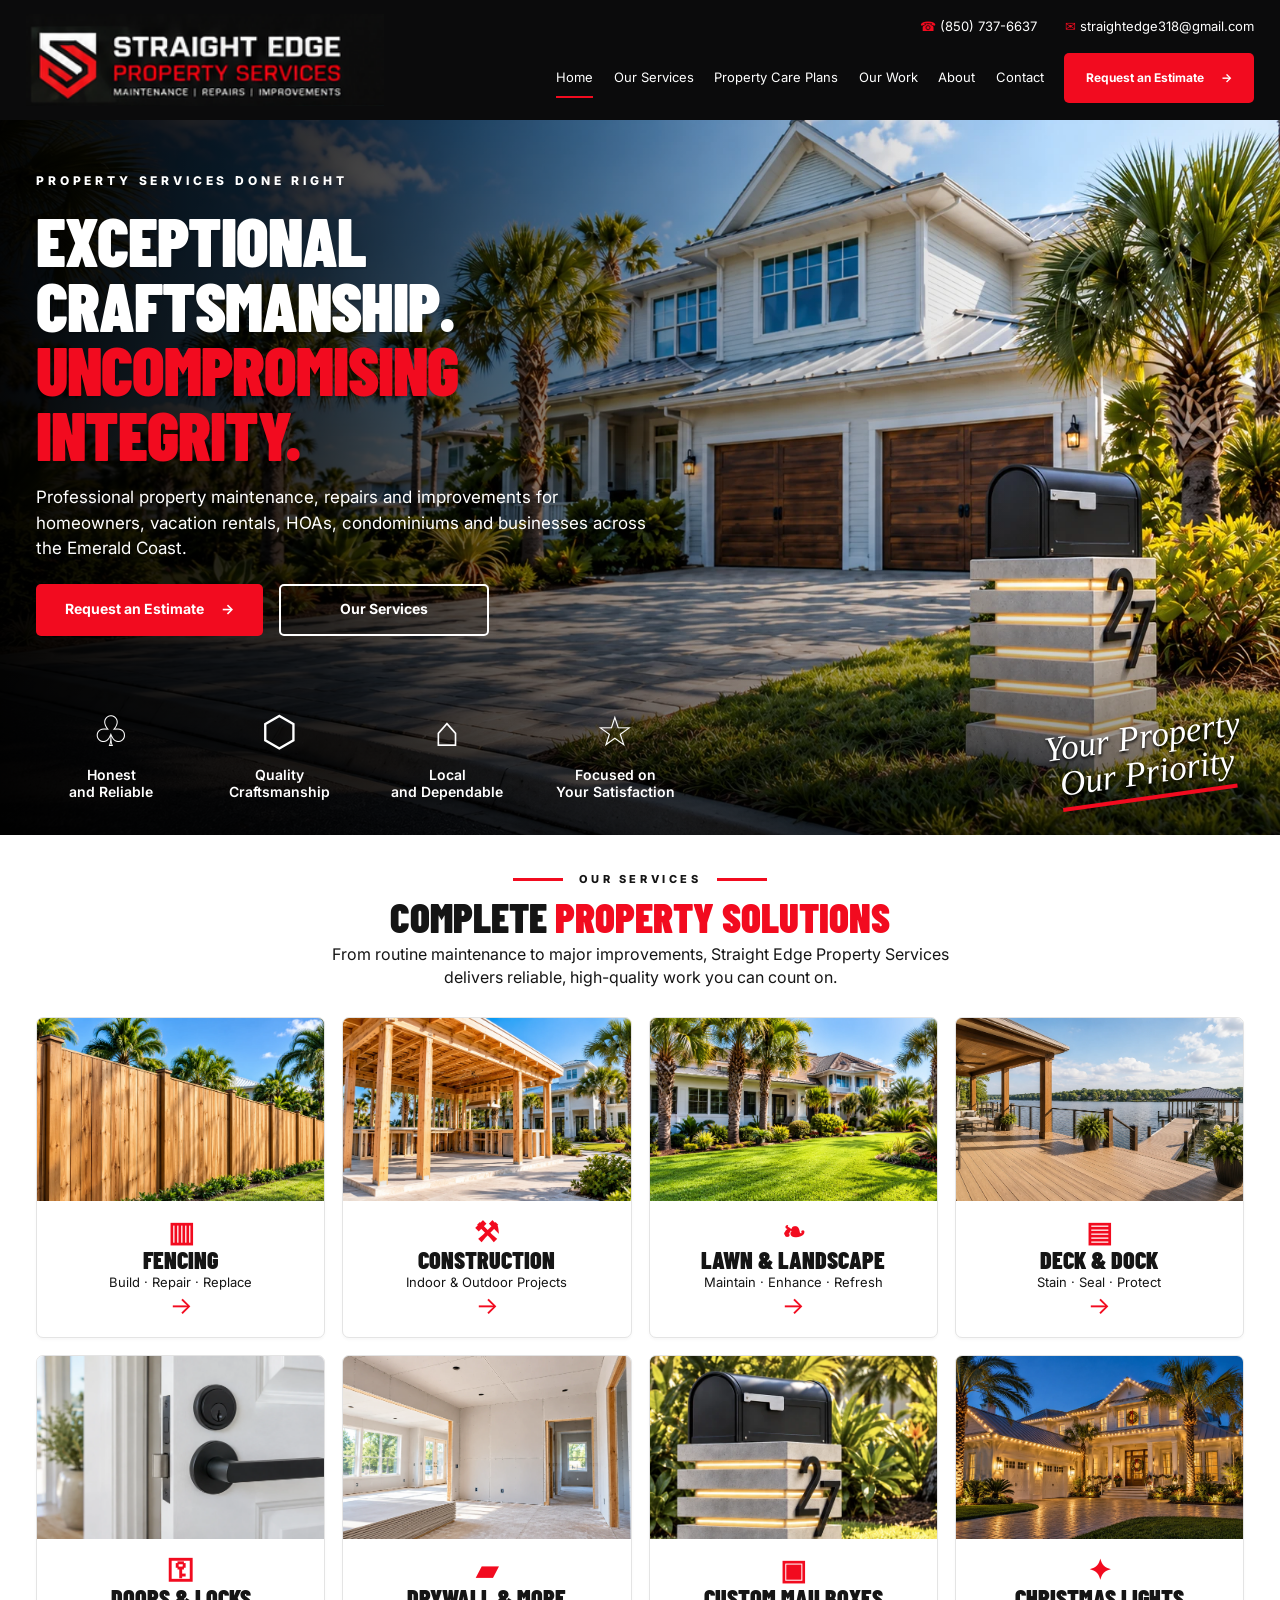
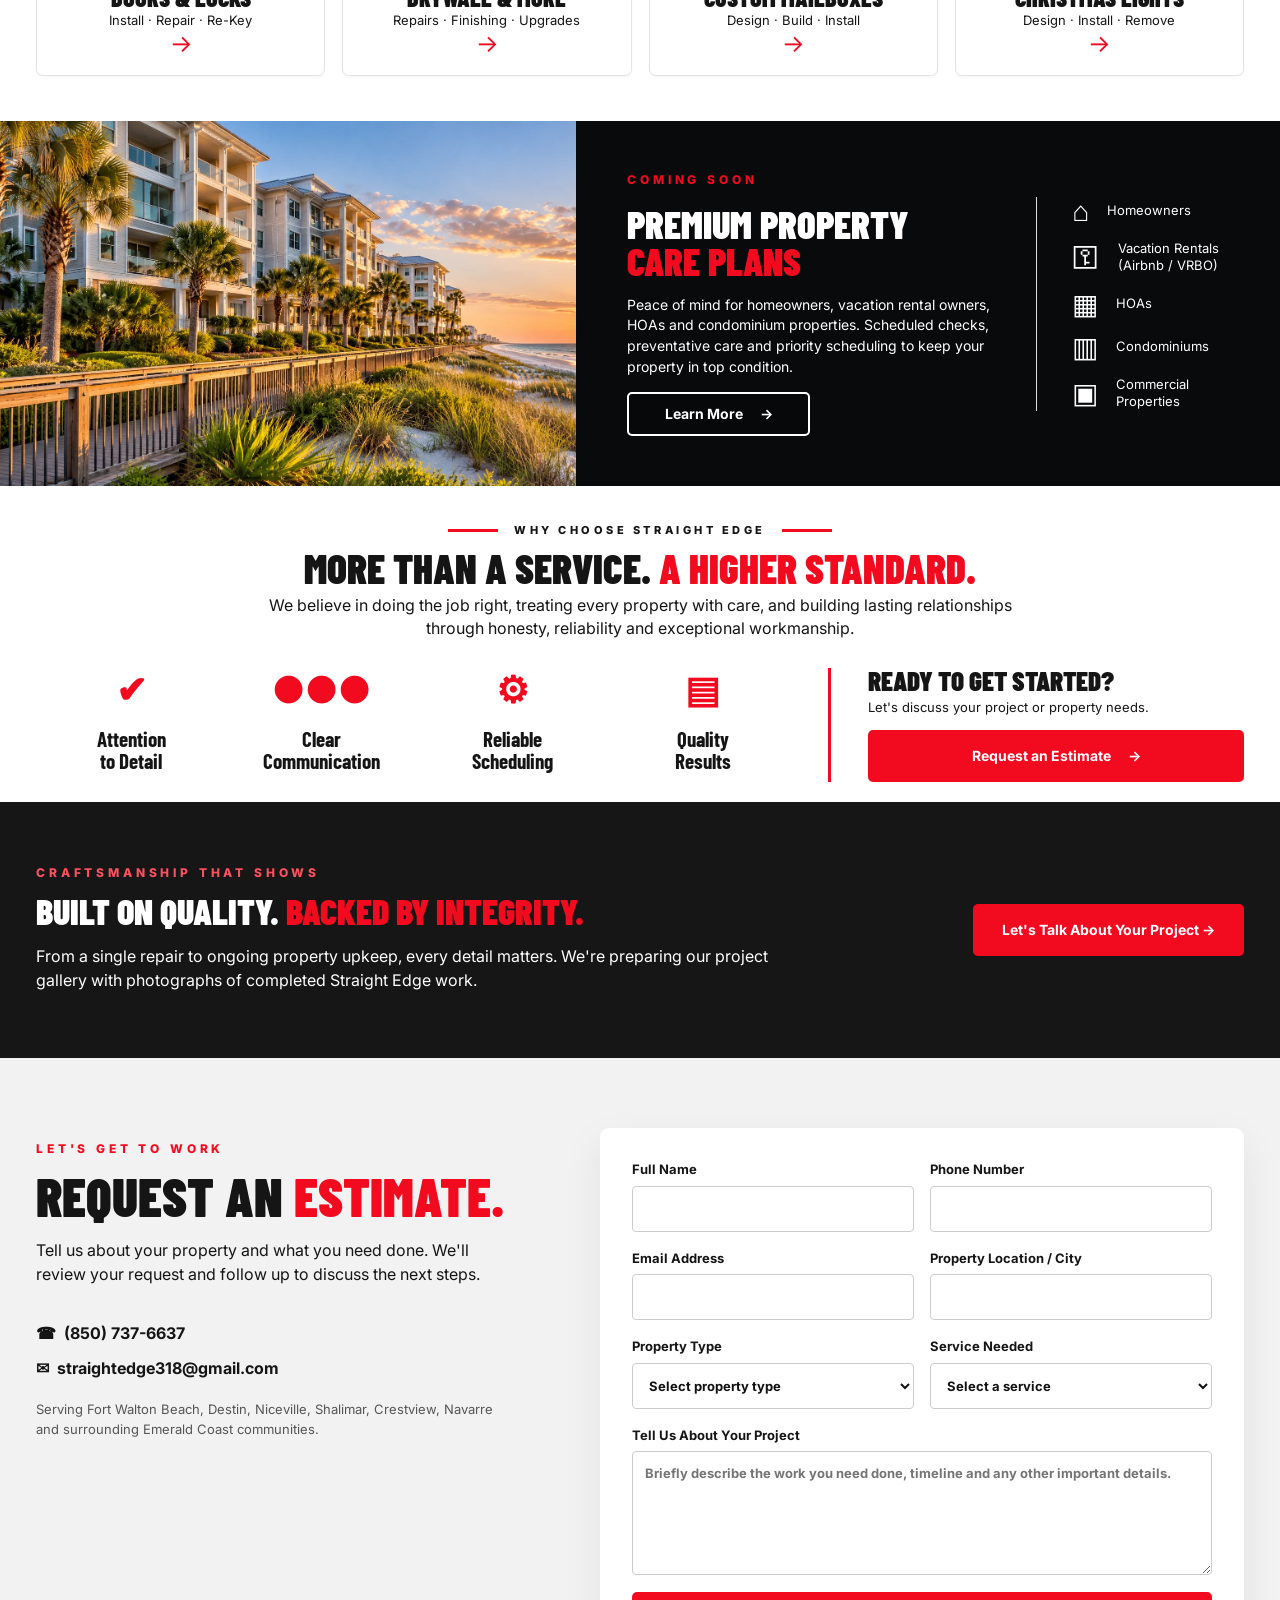
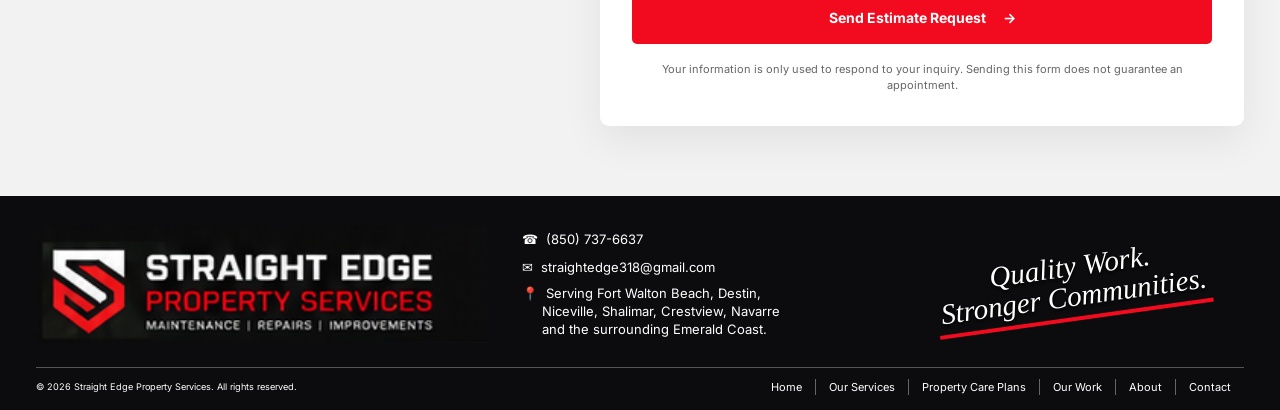
==== index.html @ 60fe4a5b "Implement approved Straight Edge static website with preserved assets and Netlify configuration" ====
<!doctype html><html lang="en"><head><meta charset="utf-8"><meta name="viewport" content="width=device-width, initial-scale=1"><meta name="theme-color" content="#0b0b0c"><meta name="description" content="Straight Edge Property Services delivers exceptional craftsmanship, repairs, fencing, landscaping and premium property care across the Emerald Coast. Request an estimate today."><title>Straight Edge Property Services | Emerald Coast</title><link rel="icon" href="/assets/favicon.png"><link rel="preconnect" href="https://fonts.googleapis.com"><link rel="preconnect" href="https://fonts.gstatic.com" crossorigin><link href="https://fonts.googleapis.com/css2?family=Barlow+Condensed:wght@600;700;800;900&family=Inter:wght@400;500;600;700;800&display=swap" rel="stylesheet"><link rel="stylesheet" href="/styles.css"></head>
<body><a class="skip" href="#main">Skip to content</a><header class="site-header"><div class="header-container"><a class="logo-link" href="#home" aria-label="Straight Edge Property Services home"><img src="/assets/straightedge-logo-header.png" alt="Straight Edge Property Services. Maintenance, Repairs, Improvements" width="490" height="114"></a><div class="header-right"><div class="contact-strip"><a href="tel:+18507376637">☎ <span>(850) 737-6637</span></a><a href="mailto:straightedge318@gmail.com">✉ <span>straightedge318@gmail.com</span></a></div><nav id="nav" aria-label="Main navigation"><a href="#home" class="active">Home</a><a href="#services">Our Services</a><a href="#care-plans">Property Care Plans</a><a href="#our-work">Our Work</a><a href="#about">About</a><a href="#contact">Contact</a><a class="btn btn-red nav-cta" href="#estimate">Request an Estimate <span aria-hidden="true">→</span></a></nav></div><button class="menu-toggle" aria-controls="nav" aria-expanded="false" aria-label="Toggle navigation"><span></span><span></span><span></span></button></div></header>
<main id="main"><section class="hero" id="home" aria-labelledby="hero-title"><div class="hero-shade"></div><div class="hero-content container"><div class="hero-copy"><p class="eyebrow">PROPERTY SERVICES DONE RIGHT</p><h1 id="hero-title">EXCEPTIONAL<br>CRAFTSMANSHIP.<br><span>UNCOMPROMISING<br>INTEGRITY.</span></h1><p class="hero-lead">Professional property maintenance, repairs and improvements for homeowners, vacation rentals, HOAs, condominiums and businesses across the Emerald Coast.</p><div class="actions"><a class="btn btn-red" href="#estimate">Request an Estimate <span aria-hidden="true">→</span></a><a class="btn btn-outline" href="#services">Our Services</a></div></div><div class="hero-bottom"><div class="values"><div><span class="value-symbol">♧</span><b>Honest<br>and Reliable</b></div><div><span class="value-symbol">⬡</span><b>Quality<br>Craftsmanship</b></div><div><span class="value-symbol">⌂</span><b>Local<br>and Dependable</b></div><div><span class="value-symbol">☆</span><b>Focused on<br>Your Satisfaction</b></div></div><div class="hero-script">Your Property<br><span>Our Priority</span></div></div></div></section>
<section class="services section" id="services"><div class="container"><div class="section-heading"><p class="kicker">OUR SERVICES</p><h2>COMPLETE <span>PROPERTY SOLUTIONS</span></h2><p>From routine maintenance to major improvements, Straight Edge Property Services<br class="desktop-only"> delivers reliable, high-quality work you can count on.</p></div><div class="service-grid">
<a class="service-card" href="#estimate" data-service="Fencing"><img src="/assets/fencing.webp" alt="Finished cedar privacy fence in a tropical coastal yard" loading="lazy"><div class="service-body"><span class="service-icon">▥</span><h3>FENCING</h3><p>Build · Repair · Replace</p><span class="service-arrow">→</span></div></a>
<a class="service-card" href="#estimate" data-service="Construction"><img src="/assets/construction.webp" alt="Wood framing for a new covered outdoor construction project" loading="lazy"><div class="service-body"><span class="service-icon">⚒</span><h3>CONSTRUCTION</h3><p>Indoor & Outdoor Projects</p><span class="service-arrow">→</span></div></a>
<a class="service-card" href="#estimate" data-service="Lawn & Landscape"><img src="/assets/landscaping.webp" alt="Premium coastal property with manicured lawn and tropical landscaping" loading="lazy"><div class="service-body"><span class="service-icon">❧</span><h3>LAWN & LANDSCAPE</h3><p>Maintain · Enhance · Refresh</p><span class="service-arrow">→</span></div></a>
<a class="service-card" href="#estimate" data-service="Deck & Dock"><img src="/assets/deck-dock.webp" alt="Beautifully finished lakeside deck and boat dock" loading="lazy"><div class="service-body"><span class="service-icon">▤</span><h3>DECK & DOCK</h3><p>Stain · Seal · Protect</p><span class="service-arrow">→</span></div></a>
<a class="service-card" href="#estimate" data-service="Doors & Locks"><img src="/assets/doors-locks.webp" alt="Modern matte black lock and door handle" loading="lazy"><div class="service-body"><span class="service-icon">⚿</span><h3>DOORS & LOCKS</h3><p>Install · Repair · Re-Key</p><span class="service-arrow">→</span></div></a>
<a class="service-card" href="#estimate" data-service="Drywall & More"><img src="/assets/drywall.webp" alt="Bright interior drywall installation project" loading="lazy"><div class="service-body"><span class="service-icon">▰</span><h3>DRYWALL & MORE</h3><p>Repairs · Finishing · Upgrades</p><span class="service-arrow">→</span></div></a>
<a class="service-card" href="#estimate" data-service="Custom Mailboxes"><img src="/assets/mailboxes.webp" alt="Contemporary custom illuminated mailbox" loading="lazy"><div class="service-body"><span class="service-icon">▣</span><h3>CUSTOM MAILBOXES</h3><p>Design · Build · Install</p><span class="service-arrow">→</span></div></a>
<a class="service-card" href="#estimate" data-service="Christmas Lights"><img src="/assets/christmas-lights.webp" alt="Elegant coastal house with warm holiday lights" loading="lazy"><div class="service-body"><span class="service-icon">✦</span><h3>CHRISTMAS LIGHTS</h3><p>Design · Install · Remove</p><span class="service-arrow">→</span></div></a>
</div></div></section>
<section id="care-plans" class="care"><div class="care-photo" role="img" aria-label="Beachfront condominium property along the Emerald Coast"></div><div class="care-panel"><div class="care-text"><p class="eyebrow red">COMING SOON</p><h2>PREMIUM PROPERTY<br><span>CARE PLANS</span></h2><p>Peace of mind for homeowners, vacation rental owners, HOAs and condominium properties. Scheduled checks, preventative care and priority scheduling to keep your property in top condition.</p><a class="btn btn-outline" href="#contact">Learn More <span aria-hidden="true">→</span></a></div><div class="care-audiences"><div>⌂ <span>Homeowners</span></div><div>⚿ <span>Vacation Rentals<br>(Airbnb / VRBO)</span></div><div>▦ <span>HOAs</span></div><div>▥ <span>Condominiums</span></div><div>▣ <span>Commercial Properties</span></div></div></div></section>
<section class="why section" id="about"><div class="container"><div class="section-heading"><p class="kicker">WHY CHOOSE STRAIGHT EDGE</p><h2>MORE THAN A SERVICE. <span>A HIGHER STANDARD.</span></h2><p>We believe in doing the job right, treating every property with care, and building lasting relationships<br class="desktop-only"> through honesty, reliability and exceptional workmanship.</p></div><div class="why-row"><div class="why-values"><div><span>✔</span><b>Attention<br>to Detail</b></div><div><span>●●●</span><b>Clear<br>Communication</b></div><div><span>⚙</span><b>Reliable<br>Scheduling</b></div><div><span>▤</span><b>Quality<br>Results</b></div></div><div class="why-cta"><h3>READY TO GET STARTED?</h3><p>Let's discuss your project or property needs.</p><a class="btn btn-red" href="#estimate">Request an Estimate <span aria-hidden="true">→</span></a></div></div></div></section>
<section class="work-teaser" id="our-work"><div class="container"><div><p class="kicker">CRAFTSMANSHIP THAT SHOWS</p><h2>BUILT ON QUALITY. <span>BACKED BY INTEGRITY.</span></h2><p>From a single repair to ongoing property upkeep, every detail matters. We're preparing our project gallery with photographs of completed Straight Edge work.</p></div><a href="#estimate" class="btn btn-red">Let's Talk About Your Project →</a></div></section>
<section class="estimate-section section" id="estimate"><div class="container form-layout"><div class="form-intro"><p class="kicker">LET'S GET TO WORK</p><h2>REQUEST AN <span>ESTIMATE.</span></h2><p>Tell us about your property and what you need done. We'll review your request and follow up to discuss the next steps.</p><div class="contact-methods"><a href="tel:+18507376637">☎ &nbsp;(850) 737-6637</a><a href="mailto:straightedge318@gmail.com">✉ &nbsp;straightedge318@gmail.com</a></div><p class="form-note">Serving Fort Walton Beach, Destin, Niceville, Shalimar, Crestview, Navarre and surrounding Emerald Coast communities.</p></div><form name="estimate-request" method="POST" data-netlify="true" netlify-honeypot="bot-field" action="/thank-you" class="estimate-form"><input type="hidden" name="form-name" value="estimate-request"><p class="hidden"><label>Do not fill this out <input name="bot-field"></label></p><div class="fields-two"><label>Full Name <input type="text" name="name" autocomplete="name" required></label><label>Phone Number <input type="tel" name="phone" autocomplete="tel" required></label></div><div class="fields-two"><label>Email Address <input type="email" name="email" autocomplete="email" required></label><label>Property Location / City <input type="text" name="location" required></label></div><div class="fields-two"><label>Property Type <select name="property-type" required><option value="">Select property type</option><option>Residential Home</option><option>Vacation Rental / Airbnb / VRBO</option><option>HOA / Condominium</option><option>Commercial Property</option><option>Other</option></select></label><label>Service Needed <select id="service-selection" name="service" required><option value="">Select a service</option><option>Fencing</option><option>Construction</option><option>Lawn & Landscape</option><option>Deck & Dock</option><option>Doors & Locks</option><option>Drywall & More</option><option>Custom Mailboxes</option><option>Christmas Lights</option><option>General Property Maintenance</option><option>Other / Multiple Services</option></select></label></div><label>Tell Us About Your Project <textarea name="project-details" rows="5" placeholder="Briefly describe the work you need done, timeline and any other important details." required></textarea></label><button type="submit" class="btn btn-red submit">Send Estimate Request <span aria-hidden="true">→</span></button><p class="privacy-note">Your information is only used to respond to your inquiry. Sending this form does not guarantee an appointment.</p></form></div></section></main>
<footer id="contact" class="footer"><div class="container footer-main"><a href="#home" class="footer-brand"><img src="/assets/straightedge-logo-header.png" width="420" height="98" alt="Straight Edge Property Services"></a><div class="footer-contact"><a href="tel:+18507376637">☎ &nbsp;(850) 737-6637</a><a href="mailto:straightedge318@gmail.com">✉ &nbsp;straightedge318@gmail.com</a><p>📍 &nbsp;Serving Fort Walton Beach, Destin,<br> &nbsp;&nbsp;&nbsp;&nbsp;&nbsp;Niceville, Shalimar, Crestview, Navarre<br> &nbsp;&nbsp;&nbsp;&nbsp;&nbsp;and the surrounding Emerald Coast.</p></div><div class="footer-signoff">Quality Work.<br>Stronger Communities.</div></div><div class="container footer-bottom"><small>© <span id="year">2026</span> Straight Edge Property Services. All rights reserved.</small><div><a href="#home">Home</a><a href="#services">Our Services</a><a href="#care-plans">Property Care Plans</a><a href="#our-work">Our Work</a><a href="#about">About</a><a href="#contact">Contact</a></div></div></footer><script src="/script.js" defer></script></body></html>
---- styles.css ----
:root{--red:#f20b1f;--black:#090a0b;--dark:#141414;--white:#fff;--text:#151515}*{box-sizing:border-box}html{scroll-behavior:smooth;scroll-padding-top:95px}body{margin:0;background:#fff;color:var(--text);font:16px/1.5 Inter,Arial,sans-serif}img{display:block;max-width:100%}a{color:inherit;text-decoration:none}button,input,select,textarea{font:inherit}.container{width:min(1440px,calc(100% - 72px));margin:auto}.skip{position:absolute;top:-80px;left:12px;background:white;color:black;padding:12px;z-index:999}.skip:focus{top:12px}.site-header{background:#0b0b0c;color:#fff;position:relative;z-index:10}.header-container{width:min(1510px,calc(100% - 52px));min-height:120px;margin:auto;display:flex;align-items:center;justify-content:space-between;gap:30px}.logo-link{flex:0 0 clamp(260px,28vw,430px)}.logo-link img{width:100%;height:auto;max-height:105px;object-fit:contain}.header-right{display:flex;flex-direction:column;align-items:flex-end;gap:17px}.contact-strip{display:flex;gap:28px;font-size:13px}.contact-strip a:first-letter{color:var(--red)}nav{display:flex;align-items:center;gap:clamp(12px,1.6vw,26px);font-size:13px;white-space:nowrap}nav>a:not(.btn){padding:9px 0;border-bottom:2px solid transparent}nav>a.active,nav>a:not(.btn):hover{border-color:var(--red)}.btn{display:inline-flex;align-items:center;justify-content:center;gap:17px;min-height:52px;padding:13px 27px;border-radius:5px;font-weight:700;font-size:14px;line-height:1.15;transition:transform .18s,background .18s;cursor:pointer;border:2px solid transparent;text-align:center}.btn:hover{transform:translateY(-2px)}.btn-red{background:var(--red);color:#fff}.btn-red:hover{background:#ce0012}.btn-outline{color:#fff;border-color:white;background:rgba(0,0,0,.22)}.btn-outline:hover{background:#fff;color:#111}.nav-cta{min-height:50px;padding:12px 20px;font-size:12px}.menu-toggle{display:none}.hero{min-height:715px;position:relative;background:#000 url('/assets/hero-coastal-home.webp') center 48%/cover no-repeat;color:white}.hero-shade{position:absolute;inset:0;background:linear-gradient(90deg,rgba(0,0,0,.97) 0%,rgba(0,0,0,.78) 25%,rgba(0,0,0,.26) 56%,rgba(0,0,0,0) 82%),linear-gradient(0deg,rgba(0,0,0,.7),transparent 34%)}.hero-content{position:relative;min-height:715px;display:flex;flex-direction:column;justify-content:space-between;padding-top:52px;padding-bottom:35px}.eyebrow,.kicker{font-size:12px;font-weight:800;letter-spacing:.32em}.eyebrow{margin:0 0 18px}.hero h1,h2,h3{font-family:'Barlow Condensed',Impact,'Arial Narrow',sans-serif;line-height:.96;margin:0;font-weight:900}.hero h1{font-size:clamp(50px,5.25vw,88px);letter-spacing:-.015em;text-shadow:1px 2px 1px rgba(0,0,0,.15)}.hero h1 span,.section-heading h2 span,.care h2 span,.work-teaser h2 span,.form-intro h2 span{color:var(--red)}.hero-lead{max-width:625px;font-size:17px;line-height:1.5;margin:19px 0 22px}.actions{display:flex;gap:16px}.actions .btn{min-width:210px}.hero-bottom{display:flex;justify-content:space-between;align-items:flex-end;gap:20px}.values{display:grid;grid-template-columns:repeat(4,150px);gap:18px}.values>div{text-align:center}.value-symbol{display:block;font-family:Arial,sans-serif;font-size:42px;line-height:1.2;color:#fff;margin-bottom:8px}.values b{font-weight:600;font-size:14px;line-height:1.23;display:block}.hero-script,.footer-signoff{font-family:Georgia,serif;font-size:35px;line-height:1.03;font-style:italic;transform:rotate(-8deg);text-align:center;text-shadow:0 2px 3px #000;white-space:nowrap}.hero-script span{display:inline-block;border-bottom:4px solid var(--red);padding-bottom:5px}.section{padding:36px 0 45px}.section-heading{text-align:center;margin:0 auto 28px}.section-heading .kicker{display:flex;align-items:center;justify-content:center;gap:16px;margin:0 0 9px;font-size:11px}.section-heading .kicker:before,.section-heading .kicker:after{content:"";width:50px;height:3px;background:var(--red)}.section-heading h2{font-size:clamp(33px,3.2vw,53px)}.section-heading>p:last-child{line-height:1.45;margin:7px auto 0;font-size:16px}.service-grid{display:grid;grid-template-columns:repeat(4,minmax(0,1fr));gap:17px}.service-card{min-width:0;border:1px solid #e4e4e4;border-radius:7px;overflow:hidden;background:#fff;box-shadow:0 2px 3px #00000008;transition:box-shadow .2s,transform .2s}.service-card:hover{transform:translateY(-4px);box-shadow:0 10px 30px #00000018}.service-card img{width:100%;height:183px;object-fit:cover}.service-body{min-height:136px;display:flex;flex-direction:column;justify-content:center;align-items:center;text-align:center;padding:8px 10px}.service-icon{color:var(--red);font-size:28px;font-weight:900;line-height:1}.service-body h3{font-size:24px;margin-top:2px}.service-body p{font-size:13px;margin:2px 0 0}.service-arrow{font-size:24px;color:var(--red);line-height:1.2}.care{background:var(--black);color:white;display:grid;grid-template-columns:45% 55%;min-height:365px}.care-photo{background:url('/assets/property-care.webp') 32% center/cover no-repeat;min-height:365px}.care-panel{display:grid;grid-template-columns:minmax(0,1.55fr) minmax(185px,.8fr);gap:36px;align-items:center;padding:36px clamp(25px,4vw,65px)}.care .red{color:var(--red);margin-bottom:17px}.care h2{font-size:clamp(36px,3vw,54px)}.care-text>p:not(.eyebrow){font-size:14px;line-height:1.48;margin:15px 0}.care .btn{min-height:44px;min-width:183px;padding:9px 20px}.care-audiences{border-left:1px solid #ddd;padding-left:35px;display:grid;gap:15px}.care-audiences>div{display:flex;gap:18px;align-items:center;font-size:28px;line-height:1}.care-audiences span{font-size:13px;line-height:1.35}.why{padding-bottom:20px}.why .section-heading{margin-bottom:28px}.why-row{display:grid;grid-template-columns:1.65fr .9fr;align-items:stretch;gap:30px}.why-values{display:grid;grid-template-columns:repeat(4,1fr);text-align:center}.why-values>div{display:flex;flex-direction:column;gap:6px;align-items:center}.why-values span{font-size:37px;color:var(--red);height:54px;font-weight:900;line-height:1.2}.why-values b{font-family:'Barlow Condensed',sans-serif;font-size:21px;line-height:1.05}.why-cta{border-left:3px solid var(--red);padding-left:37px;display:flex;flex-direction:column;align-items:stretch;justify-content:center}.why-cta h3{font-size:27px}.why-cta p{margin:4px 0 12px;font-size:13px}.why-cta .btn{align-self:stretch}.work-teaser{padding:50px 0;color:#fff;background:#161616}.work-teaser .container{display:flex;align-items:center;justify-content:space-between;gap:40px}.work-teaser h2{font-size:36px}.work-teaser p{max-width:760px}.work-teaser .kicker{color:#ff5060}.estimate-section{padding:70px 0;background:#f2f2f2}.form-layout{display:grid;grid-template-columns:.9fr 1.15fr;gap:60px;align-items:start}.form-intro .kicker{color:var(--red)}.form-intro h2{font-size:54px}.form-intro>p{max-width:480px}.contact-methods{display:grid;gap:11px;margin:35px 0 20px;font-weight:700}.contact-methods a:hover{color:var(--red)}.form-note{font-size:13px;color:#555}.estimate-form{padding:32px;background:#fff;box-shadow:0 14px 40px #00000012;border-radius:9px;display:grid;gap:17px}.fields-two{display:grid;grid-template-columns:1fr 1fr;gap:16px}.estimate-form label{font-size:13px;font-weight:700;display:grid;gap:6px}.estimate-form input,.estimate-form select,.estimate-form textarea{width:100%;border:1px solid #ccc;background:#fff;padding:12px;color:#111;border-radius:4px;min-height:46px;outline-offset:2px}.estimate-form input:focus,.estimate-form select:focus,.estimate-form textarea:focus{outline:2px solid var(--red)}.estimate-form .submit{border:0;width:100%}.privacy-note{margin:0;text-align:center;color:#666;font-size:11px}.hidden{position:absolute;left:-10000px}.footer{background:#0c0c0e;color:white;padding:30px 0 15px}.footer-main{display:grid;grid-template-columns:1.05fr .8fr .8fr;align-items:center;gap:35px}.footer-brand img{width:100%;height:auto}.footer-contact{font-size:13px;display:grid;gap:8px}.footer-contact p{margin:0;line-height:1.35}.footer-contact a:hover{color:var(--red)}.footer-signoff{font-size:29px;border-bottom:4px solid var(--red);justify-self:center;padding:5px 4px}.footer-bottom{border-top:1px solid #555;margin-top:24px;padding-top:11px;display:flex;justify-content:space-between;align-items:center;gap:20px;font-size:11px}.footer-bottom div{display:flex;flex-wrap:wrap;gap:0}.footer-bottom a{padding:0 13px;border-right:1px solid #666}.footer-bottom a:last-child{border:0}.footer-bottom a:hover{color:var(--red)}
@media(max-width:1200px){.header-container{min-height:105px;gap:15px}.logo-link{flex-basis:290px}nav{gap:13px;font-size:12px}.nav-cta{padding:10px 13px}.values{grid-template-columns:repeat(4,125px)}.hero{min-height:680px}.hero-content{min-height:680px}.service-card img{height:155px}.care-panel{gap:20px}.care-audiences{padding-left:18px}.footer-main{gap:20px}}
@media(max-width:980px){.site-header{position:sticky;top:0}.header-container{min-height:87px}.logo-link{flex-basis:310px}.header-right{display:block}.contact-strip{display:none}.menu-toggle{display:flex;background:none;border:1px solid #555;border-radius:4px;width:46px;height:43px;align-items:center;justify-content:center;flex-direction:column;gap:5px;cursor:pointer}.menu-toggle span{width:23px;height:2px;background:white;display:block}nav{position:absolute;top:100%;left:0;right:0;background:#121212;display:none;flex-direction:column;align-items:stretch;padding:18px 24px 25px;gap:0;box-shadow:0 12px 20px #0005}nav.open{display:flex}nav>a:not(.btn){padding:13px 5px}.nav-cta{margin-top:12px;align-self:flex-start}.care{grid-template-columns:42% 58%}.care-panel{grid-template-columns:1fr;gap:20px}.care-audiences{grid-template-columns:repeat(2,1fr);border-left:0;border-top:1px solid #777;padding:20px 0 0;gap:12px}.care-audiences>div{font-size:22px}.why-row{grid-template-columns:1fr}.why-cta{max-width:390px;margin:auto;text-align:center;padding-left:22px}.footer-signoff{font-size:23px}}
@media(max-width:720px){.container{width:calc(100% - 34px)}.header-container{width:calc(100% - 30px);min-height:75px}.logo-link{flex-basis:240px}.hero,.hero-content{min-height:670px}.hero{background-position:60% center}.hero-shade{background:linear-gradient(90deg,rgba(0,0,0,.93),rgba(0,0,0,.57) 70%,rgba(0,0,0,.25)),linear-gradient(0deg,#0009,transparent 40%)}.hero-content{padding-top:55px;padding-bottom:24px}.hero h1{font-size:clamp(42px,10vw,65px)}.hero-lead{font-size:15px}.hero-bottom{align-items:center;justify-content:center}.hero-script{display:none}.values{width:100%;grid-template-columns:repeat(4,1fr);gap:7px}.values b{font-size:11px}.value-symbol{font-size:29px}.section{padding:32px 0}.section-heading h2{font-size:36px}.section-heading>p:last-child{font-size:14px}.desktop-only{display:none}.service-grid{grid-template-columns:repeat(2,minmax(0,1fr));gap:10px}.service-card img{height:135px}.service-body{min-height:126px;padding:5px}.service-body h3{font-size:22px}.service-body p{font-size:11px}.care{grid-template-columns:1fr}.care-photo{min-height:225px}.care-panel{padding:30px 24px}.care h2{font-size:45px}.why-values{gap:10px}.why-values b{font-size:16px}.why-values span{font-size:27px;height:37px}.why-cta{width:100%;border-left:0;border-top:2px solid var(--red);padding:18px 0 0}.work-teaser .container{display:block}.work-teaser .btn{margin-top:10px}.form-layout{grid-template-columns:1fr;gap:25px}.form-intro h2{font-size:47px}.footer-main{grid-template-columns:1fr 1fr}.footer-brand{grid-column:1/-1;max-width:390px}.footer-signoff{display:none}.footer-bottom{display:block;text-align:center}.footer-bottom div{justify-content:center;margin-top:15px;row-gap:9px}}
@media(max-width:390px){.logo-link{flex-basis:210px}.actions{flex-direction:column;align-items:flex-start;gap:10px}.actions .btn{min-width:210px;min-height:43px}.hero,.hero-content{min-height:710px}.hero h1{font-size:42px}.values b{font-size:10px}.service-card img{height:107px}.service-body h3{font-size:20px}.fields-two{grid-template-columns:1fr}.estimate-form{padding:20px}.footer-main{grid-template-columns:1fr}}
@media(prefers-reduced-motion:reduce){html{scroll-behavior:auto}.btn,.service-card{transition:none}}
/* Keep the hero trust row within tablet widths. */
@media (min-width:721px) and (max-width:980px){.hero-script{display:none}.hero-bottom{justify-content:flex-start}.values{width:100%;grid-template-columns:repeat(4,minmax(0,1fr))}}
/* Let form grid items shrink without clipping long select labels. */
.fields-two>label,.estimate-form,.form-intro{min-width:0}
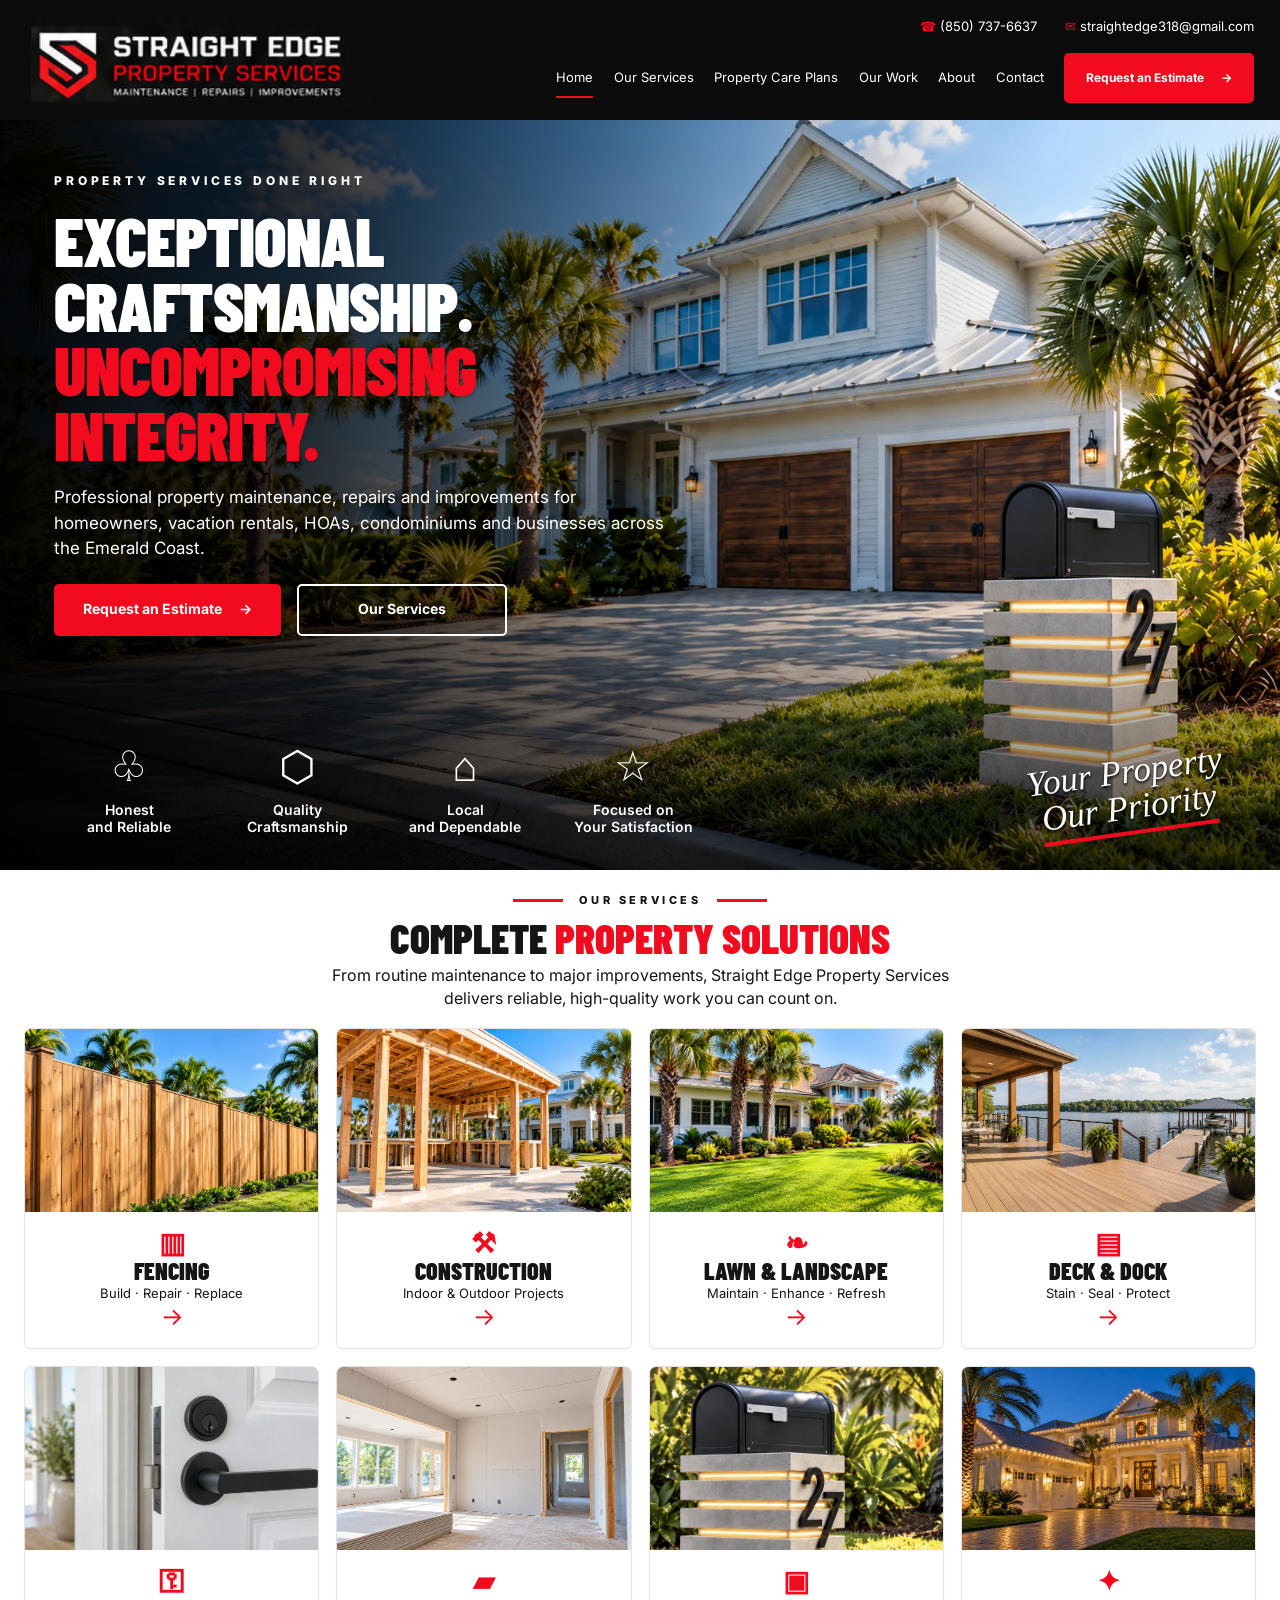
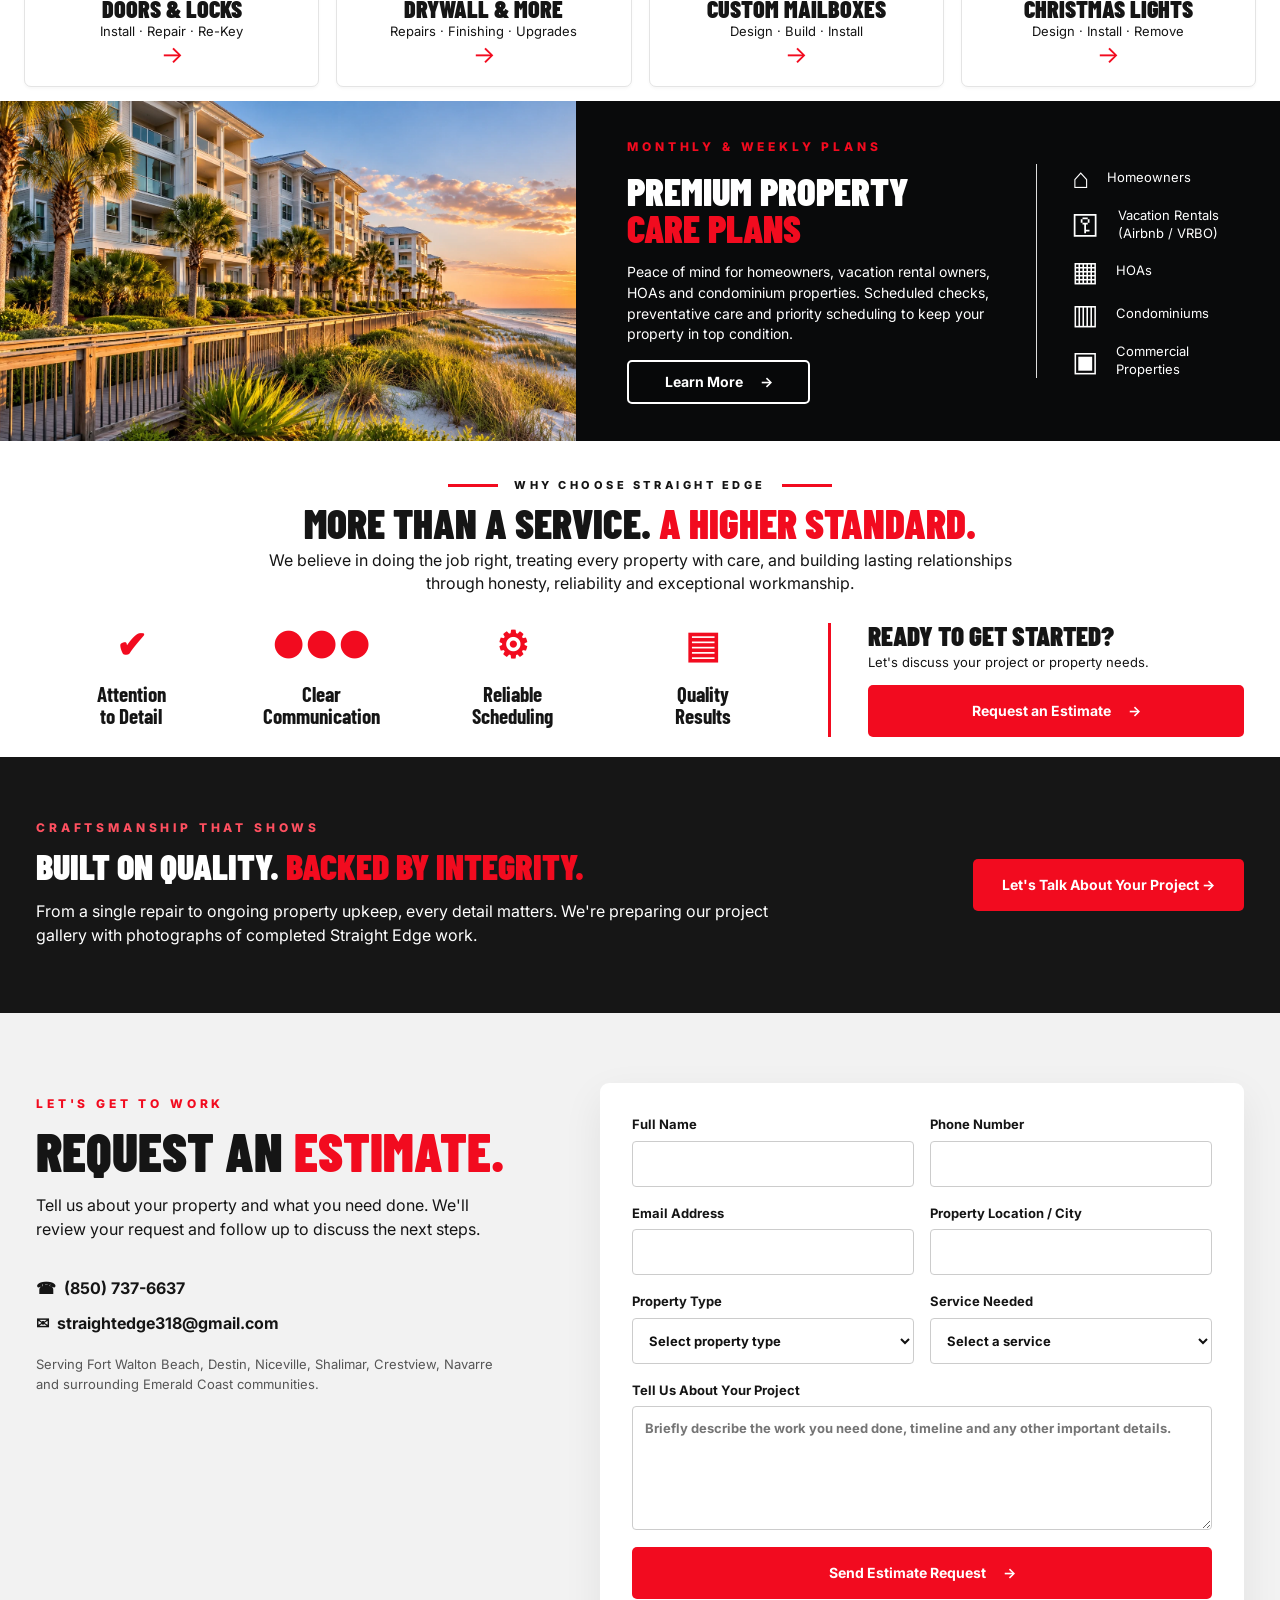
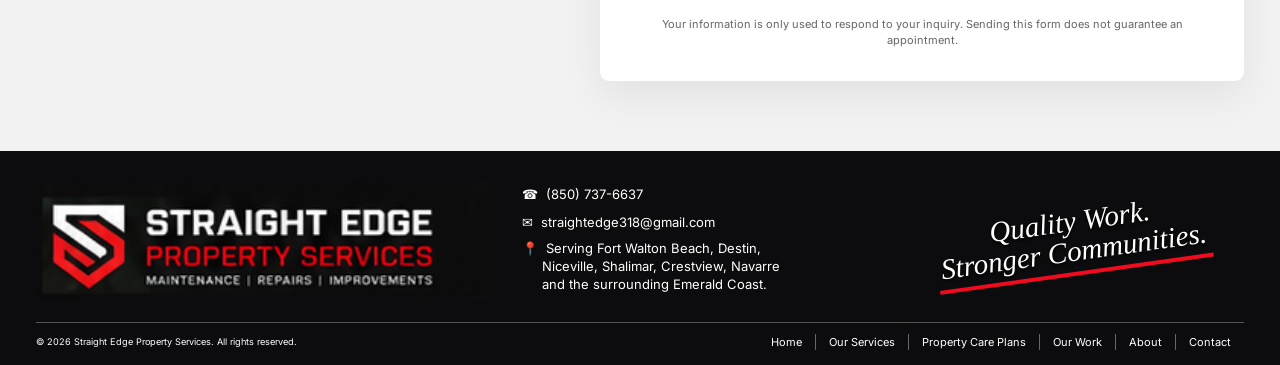
==== commit 3c31d93f: "Link homepage property care section and navigation to new plans page" ====
--- a/index.html
+++ b/index.html
@@ -1,5 +1,5 @@
 <!doctype html><html lang="en"><head><meta charset="utf-8"><meta name="viewport" content="width=device-width, initial-scale=1"><meta name="theme-color" content="#0b0b0c"><meta name="description" content="Straight Edge Property Services delivers exceptional craftsmanship, repairs, fencing, landscaping and premium property care across the Emerald Coast. Request an estimate today."><title>Straight Edge Property Services | Emerald Coast</title><link rel="icon" href="/assets/favicon.png"><link rel="preconnect" href="https://fonts.googleapis.com"><link rel="preconnect" href="https://fonts.gstatic.com" crossorigin><link href="https://fonts.googleapis.com/css2?family=Barlow+Condensed:wght@600;700;800;900&family=Inter:wght@400;500;600;700;800&display=swap" rel="stylesheet"><link rel="stylesheet" href="/styles.css"></head>
-<body><a class="skip" href="#main">Skip to content</a><header class="site-header"><div class="header-container"><a class="logo-link" href="#home" aria-label="Straight Edge Property Services home"><img src="/assets/straightedge-logo-header.png" alt="Straight Edge Property Services. Maintenance, Repairs, Improvements" width="490" height="114"></a><div class="header-right"><div class="contact-strip"><a href="tel:+18507376637">☎ <span>(850) 737-6637</span></a><a href="mailto:straightedge318@gmail.com">✉ <span>straightedge318@gmail.com</span></a></div><nav id="nav" aria-label="Main navigation"><a href="#home" class="active">Home</a><a href="#services">Our Services</a><a href="#care-plans">Property Care Plans</a><a href="#our-work">Our Work</a><a href="#about">About</a><a href="#contact">Contact</a><a class="btn btn-red nav-cta" href="#estimate">Request an Estimate <span aria-hidden="true">→</span></a></nav></div><button class="menu-toggle" aria-controls="nav" aria-expanded="false" aria-label="Toggle navigation"><span></span><span></span><span></span></button></div></header>
+<body><a class="skip" href="#main">Skip to content</a><header class="site-header"><div class="header-container"><a class="logo-link" href="#home" aria-label="Straight Edge Property Services home"><img src="/assets/straightedge-logo-header.png" alt="Straight Edge Property Services. Maintenance, Repairs, Improvements" width="490" height="114"></a><div class="header-right"><div class="contact-strip"><a href="tel:+18507376637">☎ <span>(850) 737-6637</span></a><a href="mailto:straightedge318@gmail.com">✉ <span>straightedge318@gmail.com</span></a></div><nav id="nav" aria-label="Main navigation"><a href="#home" class="active">Home</a><a href="#services">Our Services</a><a href="/property-care-plans.html">Property Care Plans</a><a href="#our-work">Our Work</a><a href="#about">About</a><a href="#contact">Contact</a><a class="btn btn-red nav-cta" href="#estimate">Request an Estimate <span aria-hidden="true">→</span></a></nav></div><button class="menu-toggle" aria-controls="nav" aria-expanded="false" aria-label="Toggle navigation"><span></span><span></span><span></span></button></div></header>
 <main id="main"><section class="hero" id="home" aria-labelledby="hero-title"><div class="hero-shade"></div><div class="hero-content container"><div class="hero-copy"><p class="eyebrow">PROPERTY SERVICES DONE RIGHT</p><h1 id="hero-title">EXCEPTIONAL<br>CRAFTSMANSHIP.<br><span>UNCOMPROMISING<br>INTEGRITY.</span></h1><p class="hero-lead">Professional property maintenance, repairs and improvements for homeowners, vacation rentals, HOAs, condominiums and businesses across the Emerald Coast.</p><div class="actions"><a class="btn btn-red" href="#estimate">Request an Estimate <span aria-hidden="true">→</span></a><a class="btn btn-outline" href="#services">Our Services</a></div></div><div class="hero-bottom"><div class="values"><div><span class="value-symbol">♧</span><b>Honest<br>and Reliable</b></div><div><span class="value-symbol">⬡</span><b>Quality<br>Craftsmanship</b></div><div><span class="value-symbol">⌂</span><b>Local<br>and Dependable</b></div><div><span class="value-symbol">☆</span><b>Focused on<br>Your Satisfaction</b></div></div><div class="hero-script">Your Property<br><span>Our Priority</span></div></div></div></section>
 <section class="services section" id="services"><div class="container"><div class="section-heading"><p class="kicker">OUR SERVICES</p><h2>COMPLETE <span>PROPERTY SOLUTIONS</span></h2><p>From routine maintenance to major improvements, Straight Edge Property Services<br class="desktop-only"> delivers reliable, high-quality work you can count on.</p></div><div class="service-grid">
 <a class="service-card" href="#estimate" data-service="Fencing"><img src="/assets/fencing.webp" alt="Finished cedar privacy fence in a tropical coastal yard" loading="lazy"><div class="service-body"><span class="service-icon">▥</span><h3>FENCING</h3><p>Build · Repair · Replace</p><span class="service-arrow">→</span></div></a>
@@ -11,8 +11,8 @@
 <a class="service-card" href="#estimate" data-service="Custom Mailboxes"><img src="/assets/mailboxes.webp" alt="Contemporary custom illuminated mailbox" loading="lazy"><div class="service-body"><span class="service-icon">▣</span><h3>CUSTOM MAILBOXES</h3><p>Design · Build · Install</p><span class="service-arrow">→</span></div></a>
 <a class="service-card" href="#estimate" data-service="Christmas Lights"><img src="/assets/christmas-lights.webp" alt="Elegant coastal house with warm holiday lights" loading="lazy"><div class="service-body"><span class="service-icon">✦</span><h3>CHRISTMAS LIGHTS</h3><p>Design · Install · Remove</p><span class="service-arrow">→</span></div></a>
 </div></div></section>
-<section id="care-plans" class="care"><div class="care-photo" role="img" aria-label="Beachfront condominium property along the Emerald Coast"></div><div class="care-panel"><div class="care-text"><p class="eyebrow red">COMING SOON</p><h2>PREMIUM PROPERTY<br><span>CARE PLANS</span></h2><p>Peace of mind for homeowners, vacation rental owners, HOAs and condominium properties. Scheduled checks, preventative care and priority scheduling to keep your property in top condition.</p><a class="btn btn-outline" href="#contact">Learn More <span aria-hidden="true">→</span></a></div><div class="care-audiences"><div>⌂ <span>Homeowners</span></div><div>⚿ <span>Vacation Rentals<br>(Airbnb / VRBO)</span></div><div>▦ <span>HOAs</span></div><div>▥ <span>Condominiums</span></div><div>▣ <span>Commercial Properties</span></div></div></div></section>
+<section id="care-plans" class="care"><div class="care-photo" role="img" aria-label="Beachfront condominium property along the Emerald Coast"></div><div class="care-panel"><div class="care-text"><p class="eyebrow red">MONTHLY &amp; WEEKLY PLANS</p><h2>PREMIUM PROPERTY<br><span>CARE PLANS</span></h2><p>Peace of mind for homeowners, vacation rental owners, HOAs and condominium properties. Scheduled checks, preventative care and priority scheduling to keep your property in top condition.</p><a class="btn btn-outline" href="/property-care-plans.html">Learn More <span aria-hidden="true">→</span></a></div><div class="care-audiences"><div>⌂ <span>Homeowners</span></div><div>⚿ <span>Vacation Rentals<br>(Airbnb / VRBO)</span></div><div>▦ <span>HOAs</span></div><div>▥ <span>Condominiums</span></div><div>▣ <span>Commercial Properties</span></div></div></div></section>
 <section class="why section" id="about"><div class="container"><div class="section-heading"><p class="kicker">WHY CHOOSE STRAIGHT EDGE</p><h2>MORE THAN A SERVICE. <span>A HIGHER STANDARD.</span></h2><p>We believe in doing the job right, treating every property with care, and building lasting relationships<br class="desktop-only"> through honesty, reliability and exceptional workmanship.</p></div><div class="why-row"><div class="why-values"><div><span>✔</span><b>Attention<br>to Detail</b></div><div><span>●●●</span><b>Clear<br>Communication</b></div><div><span>⚙</span><b>Reliable<br>Scheduling</b></div><div><span>▤</span><b>Quality<br>Results</b></div></div><div class="why-cta"><h3>READY TO GET STARTED?</h3><p>Let's discuss your project or property needs.</p><a class="btn btn-red" href="#estimate">Request an Estimate <span aria-hidden="true">→</span></a></div></div></div></section>
 <section class="work-teaser" id="our-work"><div class="container"><div><p class="kicker">CRAFTSMANSHIP THAT SHOWS</p><h2>BUILT ON QUALITY. <span>BACKED BY INTEGRITY.</span></h2><p>From a single repair to ongoing property upkeep, every detail matters. We're preparing our project gallery with photographs of completed Straight Edge work.</p></div><a href="#estimate" class="btn btn-red">Let's Talk About Your Project →</a></div></section>
-<section class="estimate-section section" id="estimate"><div class="container form-layout"><div class="form-intro"><p class="kicker">LET'S GET TO WORK</p><h2>REQUEST AN <span>ESTIMATE.</span></h2><p>Tell us about your property and what you need done. We'll review your request and follow up to discuss the next steps.</p><div class="contact-methods"><a href="tel:+18507376637">☎ &nbsp;(850) 737-6637</a><a href="mailto:straightedge318@gmail.com">✉ &nbsp;straightedge318@gmail.com</a></div><p class="form-note">Serving Fort Walton Beach, Destin, Niceville, Shalimar, Crestview, Navarre and surrounding Emerald Coast communities.</p></div><form name="estimate-request" method="POST" data-netlify="true" netlify-honeypot="bot-field" action="/thank-you" class="estimate-form"><input type="hidden" name="form-name" value="estimate-request"><p class="hidden"><label>Do not fill this out <input name="bot-field"></label></p><div class="fields-two"><label>Full Name <input type="text" name="name" autocomplete="name" required></label><label>Phone Number <input type="tel" name="phone" autocomplete="tel" required></label></div><div class="fields-two"><label>Email Address <input type="email" name="email" autocomplete="email" required></label><label>Property Location / City <input type="text" name="location" required></label></div><div class="fields-two"><label>Property Type <select name="property-type" required><option value="">Select property type</option><option>Residential Home</option><option>Vacation Rental / Airbnb / VRBO</option><option>HOA / Condominium</option><option>Commercial Property</option><option>Other</option></select></label><label>Service Needed <select id="service-selection" name="service" required><option value="">Select a service</option><option>Fencing</option><option>Construction</option><option>Lawn & Landscape</option><option>Deck & Dock</option><option>Doors & Locks</option><option>Drywall & More</option><option>Custom Mailboxes</option><option>Christmas Lights</option><option>General Property Maintenance</option><option>Other / Multiple Services</option></select></label></div><label>Tell Us About Your Project <textarea name="project-details" rows="5" placeholder="Briefly describe the work you need done, timeline and any other important details." required></textarea></label><button type="submit" class="btn btn-red submit">Send Estimate Request <span aria-hidden="true">→</span></button><p class="privacy-note">Your information is only used to respond to your inquiry. Sending this form does not guarantee an appointment.</p></form></div></section></main>
+<section class="estimate-section section" id="estimate"><div class="container form-layout"><div class="form-intro"><p class="kicker">LET'S GET TO WORK</p><h2>REQUEST AN <span>ESTIMATE.</span></h2><p>Tell us about your property and what you need done. We'll review your request and follow up to discuss the next steps.</p><div class="contact-methods"><a href="tel:+18507376637">☎ &nbsp;(850) 737-6637</a><a href="mailto:straightedge318@gmail.com">✉ &nbsp;straightedge318@gmail.com</a></div><p class="form-note">Serving Fort Walton Beach, Destin, Niceville, Shalimar, Crestview, Navarre and surrounding Emerald Coast communities.</p></div><form name="estimate-request" method="POST" data-netlify="true" netlify-honeypot="bot-field" action="/thank-you" class="estimate-form"><input type="hidden" name="form-name" value="estimate-request"><p class="hidden"><label>Do not fill this out <input name="bot-field"></label></p><div class="fields-two"><label>Full Name <input type="text" name="name" autocomplete="name" required></label><label>Phone Number <input type="tel" name="phone" autocomplete="tel" required></label></div><div class="fields-two"><label>Email Address <input type="email" name="email" autocomplete="email" required></label><label>Property Location / City <input type="text" name="location" required></label></div><div class="fields-two"><label>Property Type <select name="property-type" required><option value="">Select property type</option><option>Residential Home</option><option>Vacation Rental / Airbnb / VRBO</option><option>HOA / Condominium</option><option>Commercial Property</option><option>Other</option></select></label><label>Service Needed <select id="service-selection" name="service" required><option value="">Select a service</option><option>Fencing</option><option>Construction</option><option>Lawn & Landscape</option><option>Deck & Dock</option><option>Doors & Locks</option><option>Drywall & More</option><option>Custom Mailboxes</option><option>Christmas Lights</option><option>General Property Maintenance</option><option>Essential Care</option><option>Priority Care</option><option>Premier Property Care</option><option>Other / Multiple Services</option></select></label></div><label>Tell Us About Your Project <textarea name="project-details" rows="5" placeholder="Briefly describe the work you need done, timeline and any other important details." required></textarea></label><button type="submit" class="btn btn-red submit">Send Estimate Request <span aria-hidden="true">→</span></button><p class="privacy-note">Your information is only used to respond to your inquiry. Sending this form does not guarantee an appointment.</p></form></div></section></main>
 <footer id="contact" class="footer"><div class="container footer-main"><a href="#home" class="footer-brand"><img src="/assets/straightedge-logo-header.png" width="420" height="98" alt="Straight Edge Property Services"></a><div class="footer-contact"><a href="tel:+18507376637">☎ &nbsp;(850) 737-6637</a><a href="mailto:straightedge318@gmail.com">✉ &nbsp;straightedge318@gmail.com</a><p>📍 &nbsp;Serving Fort Walton Beach, Destin,<br> &nbsp;&nbsp;&nbsp;&nbsp;&nbsp;Niceville, Shalimar, Crestview, Navarre<br> &nbsp;&nbsp;&nbsp;&nbsp;&nbsp;and the surrounding Emerald Coast.</p></div><div class="footer-signoff">Quality Work.<br>Stronger Communities.</div></div><div class="container footer-bottom"><small>© <span id="year">2026</span> Straight Edge Property Services. All rights reserved.</small><div><a href="#home">Home</a><a href="#services">Our Services</a><a href="#care-plans">Property Care Plans</a><a href="#our-work">Our Work</a><a href="#about">About</a><a href="#contact">Contact</a></div></div></footer><script src="/script.js" defer></script></body></html>
--- a/styles.css
+++ b/styles.css
@@ -8,3 +8,5 @@
 @media (min-width:721px) and (max-width:980px){.hero-script{display:none}.hero-bottom{justify-content:flex-start}.values{width:100%;grid-template-columns:repeat(4,minmax(0,1fr))}}
 /* Let form grid items shrink without clipping long select labels. */
 .fields-two>label,.estimate-form,.form-intro{min-width:0}
+/* Match the approved desktop mockup's hero height and service-card gutters. */
+@media(min-width:1201px){.hero,.hero-content{min-height:750px}.hero-content{width:min(1440px,calc(100% - 108px))}.services{padding:22px 0 14px}.services .container{width:min(1440px,calc(100% - 48px))}.services .section-heading{margin-bottom:18px}.care,.care-photo{min-height:340px}}
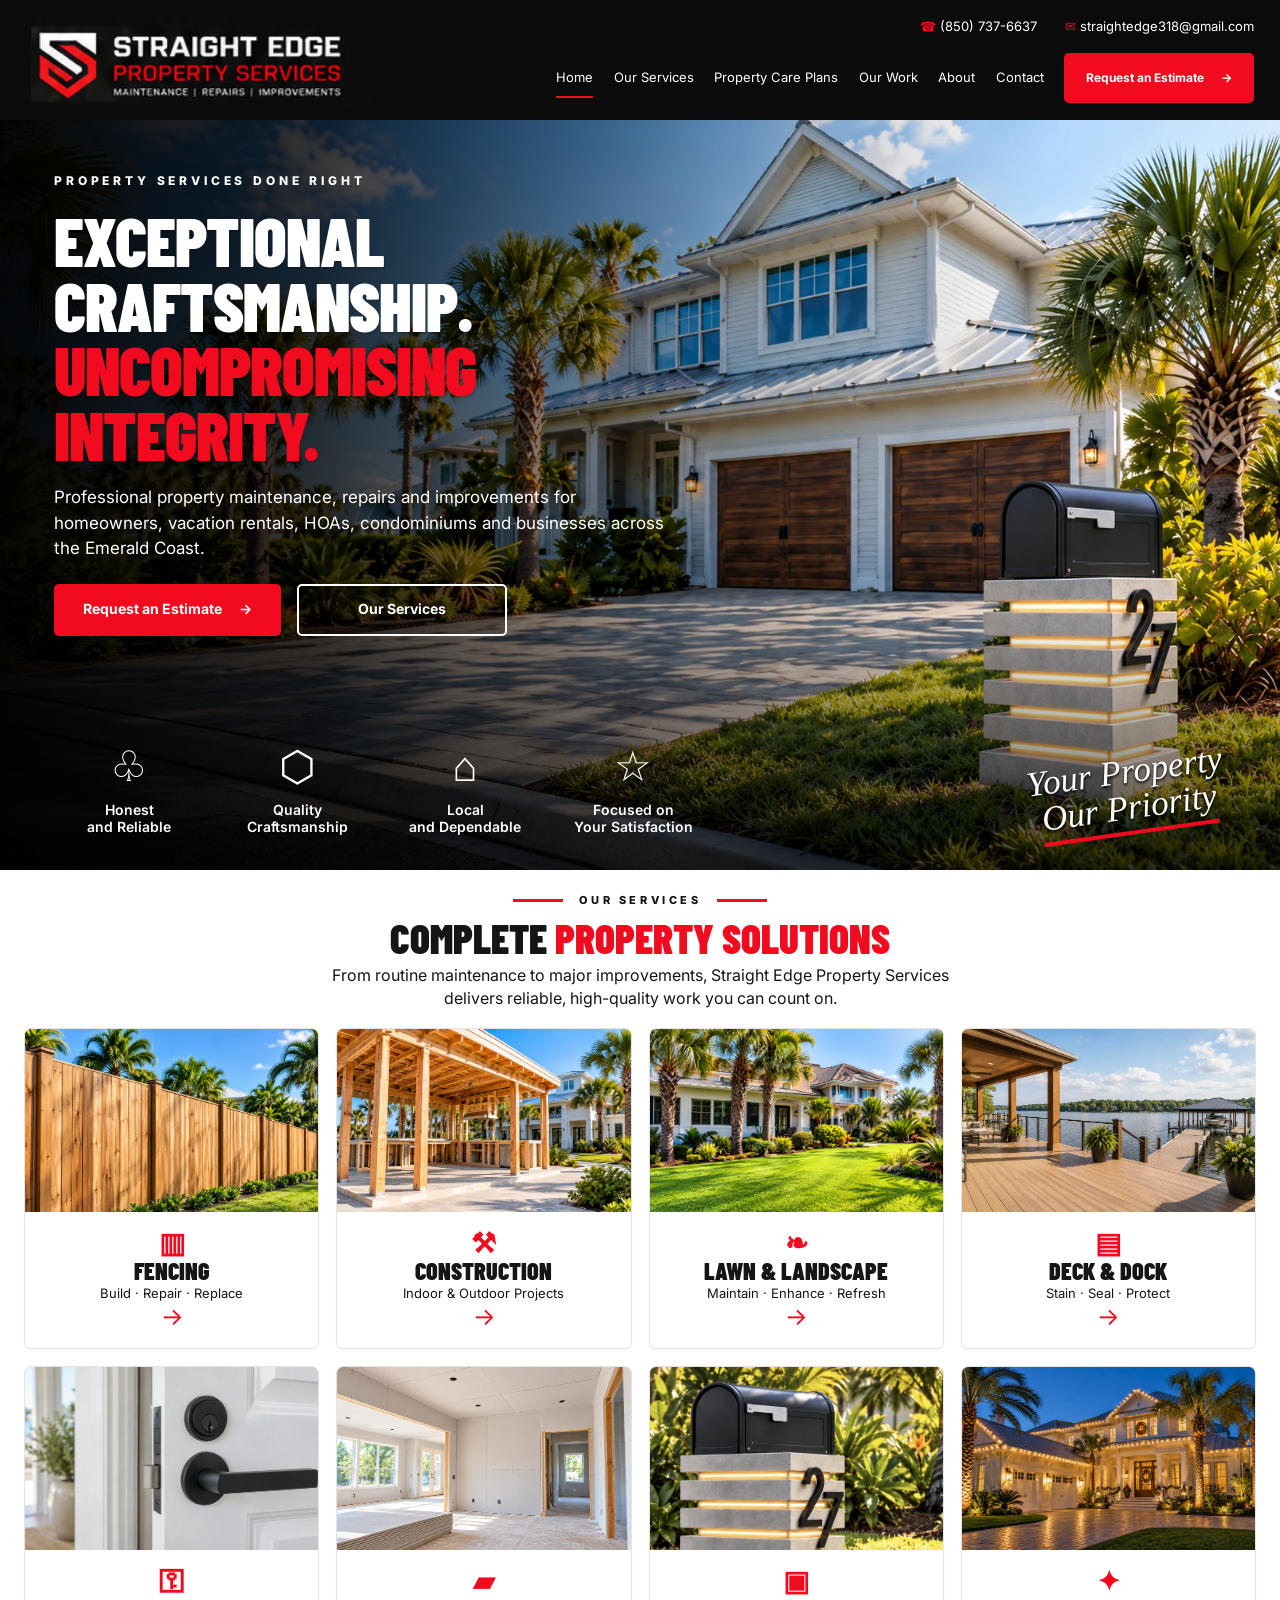
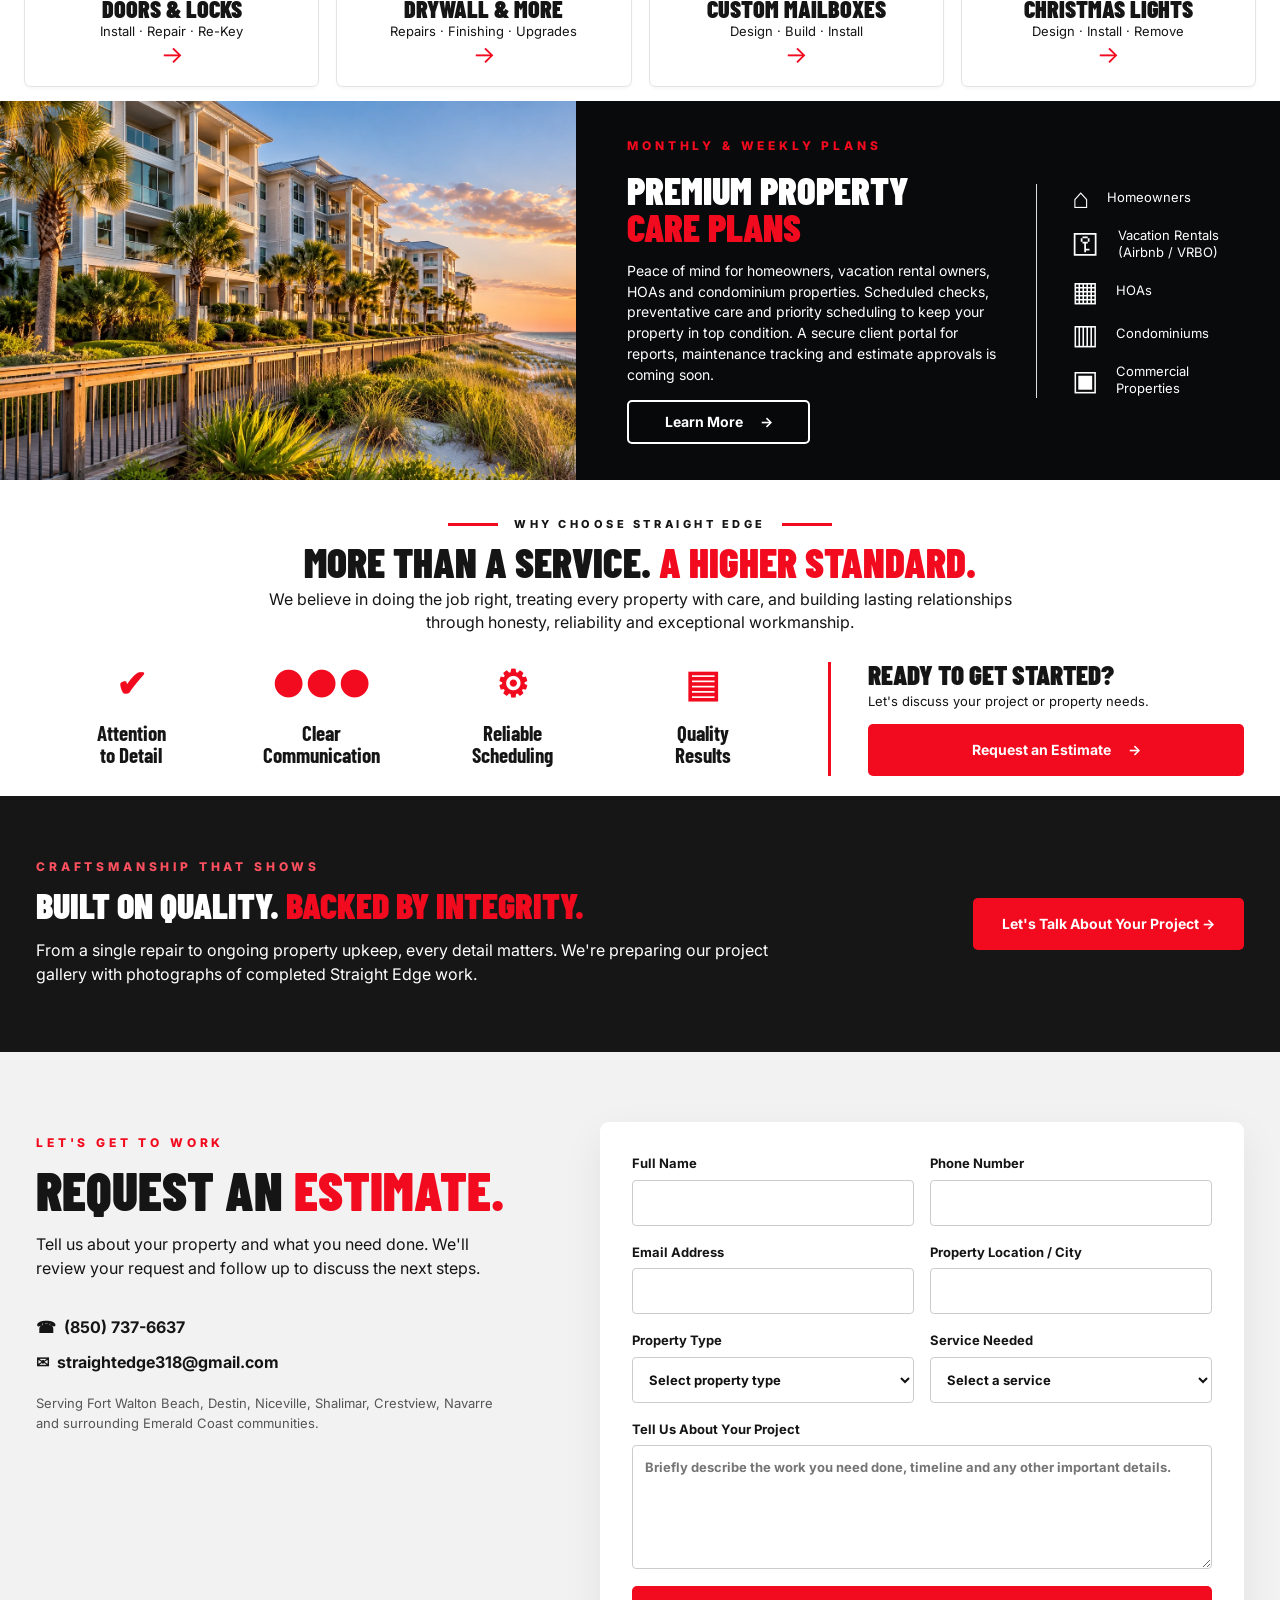
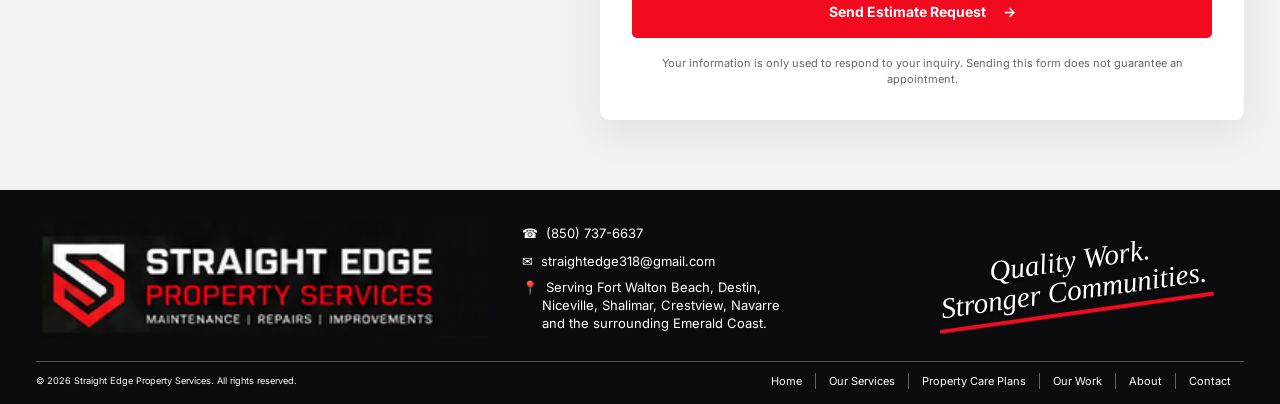
==== commit 1a4aa77e: "Highlight upcoming property care client portal on homepage" ====
--- a/index.html
+++ b/index.html
@@ -11,7 +11,7 @@
 <a class="service-card" href="#estimate" data-service="Custom Mailboxes"><img src="/assets/mailboxes.webp" alt="Contemporary custom illuminated mailbox" loading="lazy"><div class="service-body"><span class="service-icon">▣</span><h3>CUSTOM MAILBOXES</h3><p>Design · Build · Install</p><span class="service-arrow">→</span></div></a>
 <a class="service-card" href="#estimate" data-service="Christmas Lights"><img src="/assets/christmas-lights.webp" alt="Elegant coastal house with warm holiday lights" loading="lazy"><div class="service-body"><span class="service-icon">✦</span><h3>CHRISTMAS LIGHTS</h3><p>Design · Install · Remove</p><span class="service-arrow">→</span></div></a>
 </div></div></section>
-<section id="care-plans" class="care"><div class="care-photo" role="img" aria-label="Beachfront condominium property along the Emerald Coast"></div><div class="care-panel"><div class="care-text"><p class="eyebrow red">MONTHLY &amp; WEEKLY PLANS</p><h2>PREMIUM PROPERTY<br><span>CARE PLANS</span></h2><p>Peace of mind for homeowners, vacation rental owners, HOAs and condominium properties. Scheduled checks, preventative care and priority scheduling to keep your property in top condition.</p><a class="btn btn-outline" href="/property-care-plans.html">Learn More <span aria-hidden="true">→</span></a></div><div class="care-audiences"><div>⌂ <span>Homeowners</span></div><div>⚿ <span>Vacation Rentals<br>(Airbnb / VRBO)</span></div><div>▦ <span>HOAs</span></div><div>▥ <span>Condominiums</span></div><div>▣ <span>Commercial Properties</span></div></div></div></section>
+<section id="care-plans" class="care"><div class="care-photo" role="img" aria-label="Beachfront condominium property along the Emerald Coast"></div><div class="care-panel"><div class="care-text"><p class="eyebrow red">MONTHLY &amp; WEEKLY PLANS</p><h2>PREMIUM PROPERTY<br><span>CARE PLANS</span></h2><p>Peace of mind for homeowners, vacation rental owners, HOAs and condominium properties. Scheduled checks, preventative care and priority scheduling to keep your property in top condition. A secure client portal for reports, maintenance tracking and estimate approvals is coming soon.</p><a class="btn btn-outline" href="/property-care-plans.html">Learn More <span aria-hidden="true">→</span></a></div><div class="care-audiences"><div>⌂ <span>Homeowners</span></div><div>⚿ <span>Vacation Rentals<br>(Airbnb / VRBO)</span></div><div>▦ <span>HOAs</span></div><div>▥ <span>Condominiums</span></div><div>▣ <span>Commercial Properties</span></div></div></div></section>
 <section class="why section" id="about"><div class="container"><div class="section-heading"><p class="kicker">WHY CHOOSE STRAIGHT EDGE</p><h2>MORE THAN A SERVICE. <span>A HIGHER STANDARD.</span></h2><p>We believe in doing the job right, treating every property with care, and building lasting relationships<br class="desktop-only"> through honesty, reliability and exceptional workmanship.</p></div><div class="why-row"><div class="why-values"><div><span>✔</span><b>Attention<br>to Detail</b></div><div><span>●●●</span><b>Clear<br>Communication</b></div><div><span>⚙</span><b>Reliable<br>Scheduling</b></div><div><span>▤</span><b>Quality<br>Results</b></div></div><div class="why-cta"><h3>READY TO GET STARTED?</h3><p>Let's discuss your project or property needs.</p><a class="btn btn-red" href="#estimate">Request an Estimate <span aria-hidden="true">→</span></a></div></div></div></section>
 <section class="work-teaser" id="our-work"><div class="container"><div><p class="kicker">CRAFTSMANSHIP THAT SHOWS</p><h2>BUILT ON QUALITY. <span>BACKED BY INTEGRITY.</span></h2><p>From a single repair to ongoing property upkeep, every detail matters. We're preparing our project gallery with photographs of completed Straight Edge work.</p></div><a href="#estimate" class="btn btn-red">Let's Talk About Your Project →</a></div></section>
 <section class="estimate-section section" id="estimate"><div class="container form-layout"><div class="form-intro"><p class="kicker">LET'S GET TO WORK</p><h2>REQUEST AN <span>ESTIMATE.</span></h2><p>Tell us about your property and what you need done. We'll review your request and follow up to discuss the next steps.</p><div class="contact-methods"><a href="tel:+18507376637">☎ &nbsp;(850) 737-6637</a><a href="mailto:straightedge318@gmail.com">✉ &nbsp;straightedge318@gmail.com</a></div><p class="form-note">Serving Fort Walton Beach, Destin, Niceville, Shalimar, Crestview, Navarre and surrounding Emerald Coast communities.</p></div><form name="estimate-request" method="POST" data-netlify="true" netlify-honeypot="bot-field" action="/thank-you" class="estimate-form"><input type="hidden" name="form-name" value="estimate-request"><p class="hidden"><label>Do not fill this out <input name="bot-field"></label></p><div class="fields-two"><label>Full Name <input type="text" name="name" autocomplete="name" required></label><label>Phone Number <input type="tel" name="phone" autocomplete="tel" required></label></div><div class="fields-two"><label>Email Address <input type="email" name="email" autocomplete="email" required></label><label>Property Location / City <input type="text" name="location" required></label></div><div class="fields-two"><label>Property Type <select name="property-type" required><option value="">Select property type</option><option>Residential Home</option><option>Vacation Rental / Airbnb / VRBO</option><option>HOA / Condominium</option><option>Commercial Property</option><option>Other</option></select></label><label>Service Needed <select id="service-selection" name="service" required><option value="">Select a service</option><option>Fencing</option><option>Construction</option><option>Lawn & Landscape</option><option>Deck & Dock</option><option>Doors & Locks</option><option>Drywall & More</option><option>Custom Mailboxes</option><option>Christmas Lights</option><option>General Property Maintenance</option><option>Essential Care</option><option>Priority Care</option><option>Premier Property Care</option><option>Other / Multiple Services</option></select></label></div><label>Tell Us About Your Project <textarea name="project-details" rows="5" placeholder="Briefly describe the work you need done, timeline and any other important details." required></textarea></label><button type="submit" class="btn btn-red submit">Send Estimate Request <span aria-hidden="true">→</span></button><p class="privacy-note">Your information is only used to respond to your inquiry. Sending this form does not guarantee an appointment.</p></form></div></section></main>
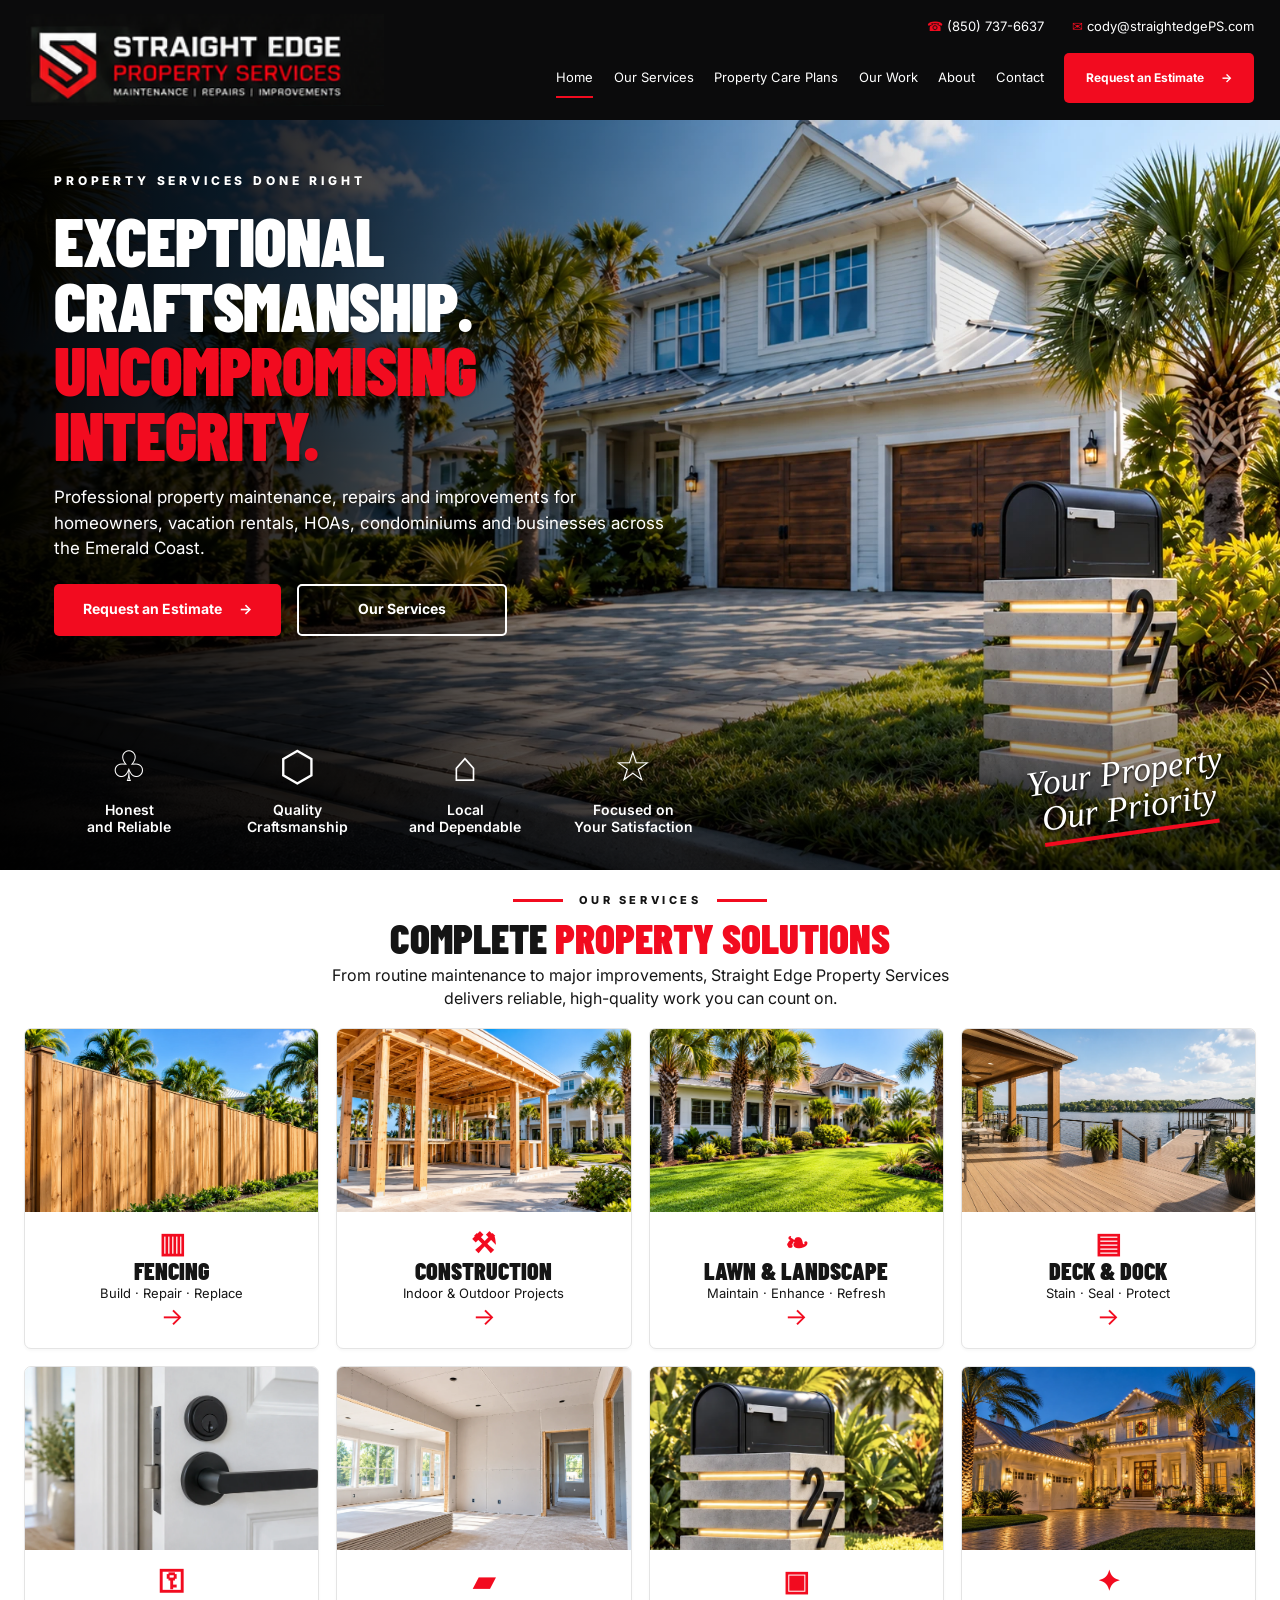
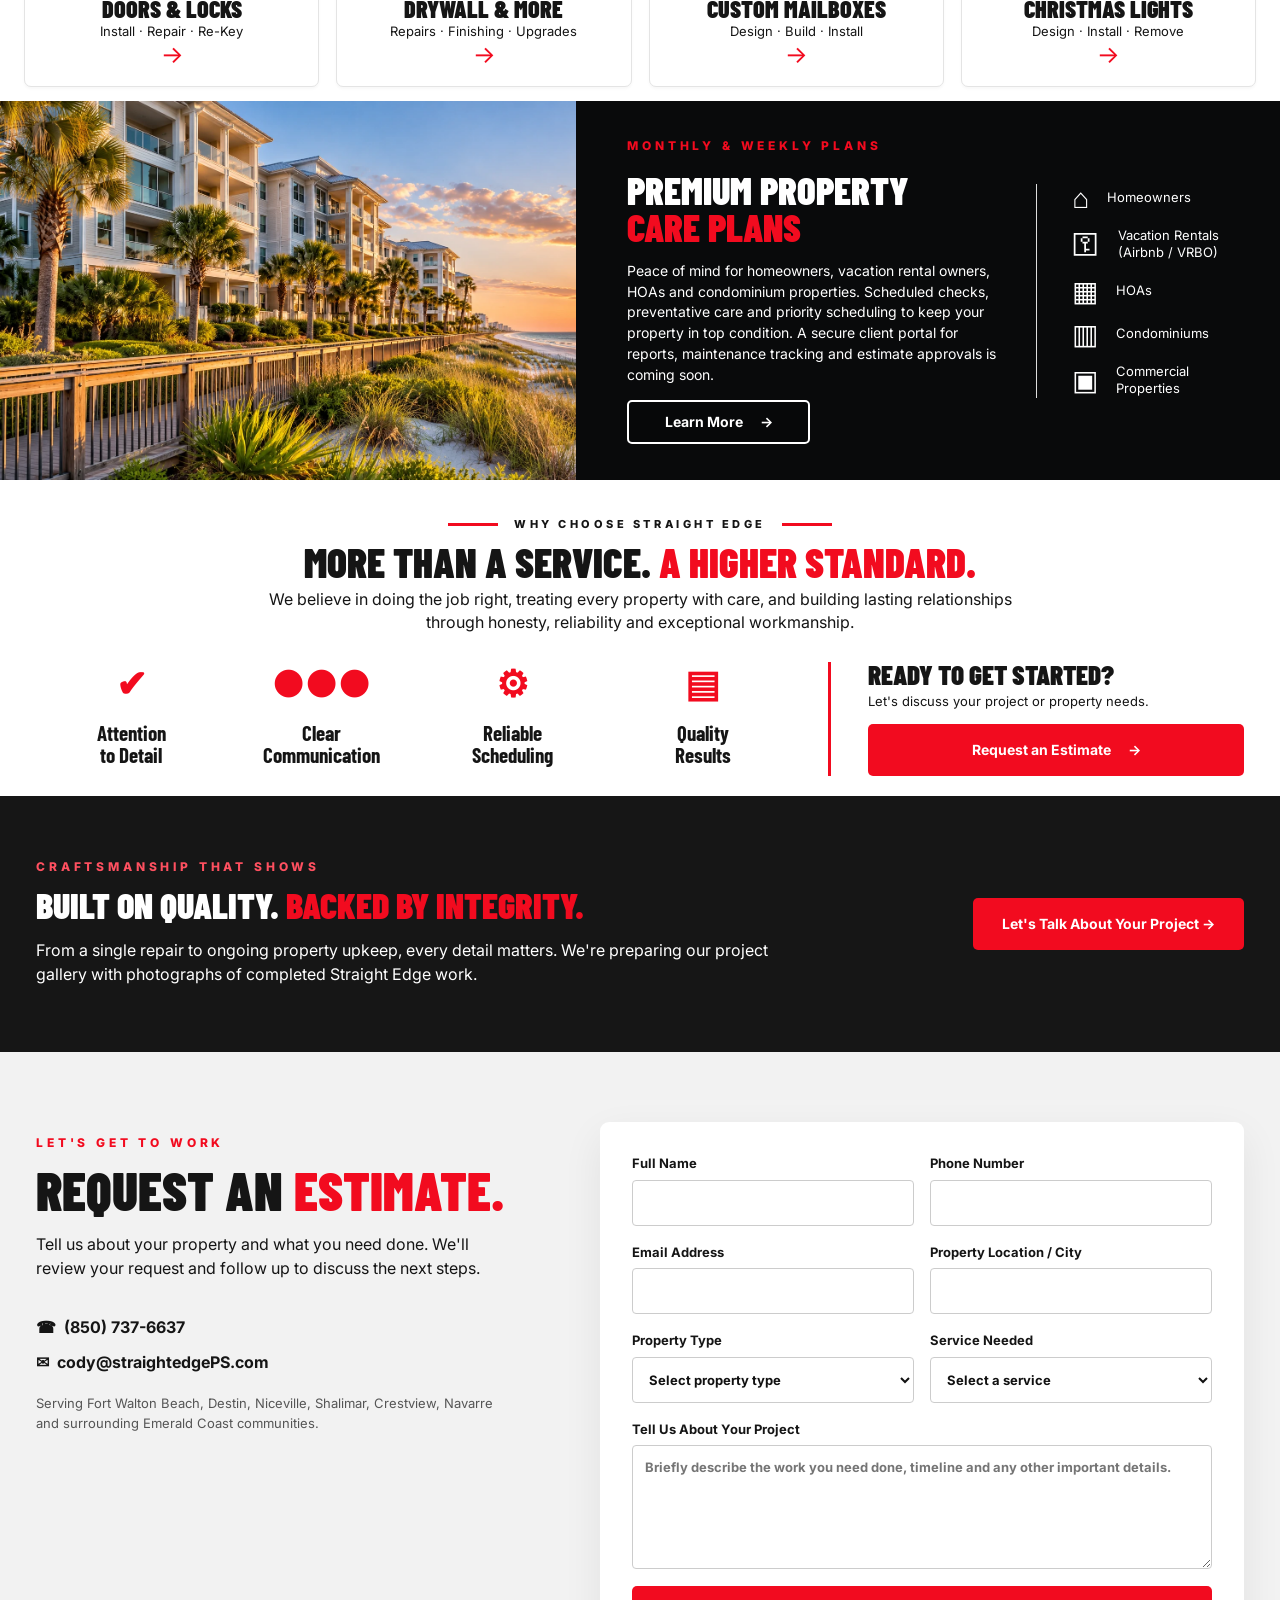
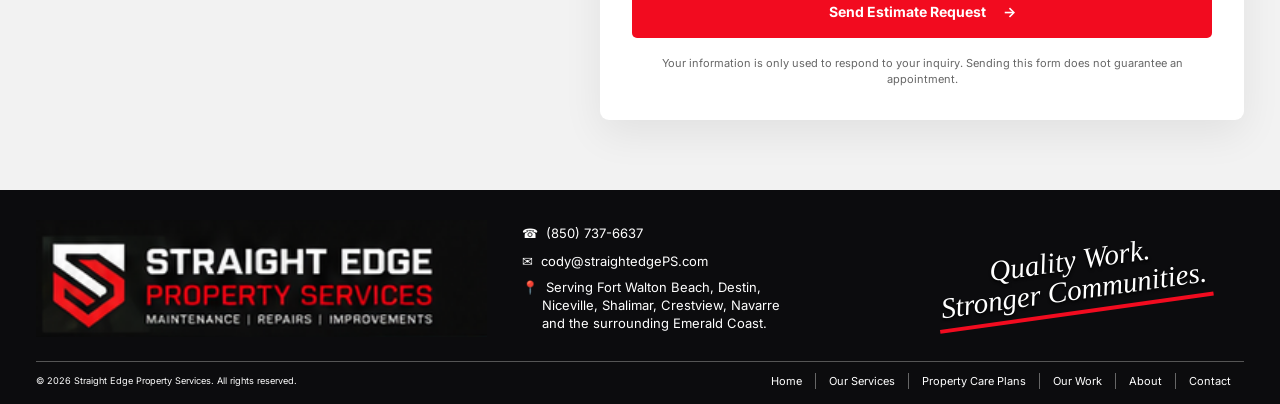
==== commit 4c90b94b: "Update Straight Edge contact email to cody@straightedgePS.com" ====
--- a/index.html
+++ b/index.html
@@ -1,5 +1,5 @@
 <!doctype html><html lang="en"><head><meta charset="utf-8"><meta name="viewport" content="width=device-width, initial-scale=1"><meta name="theme-color" content="#0b0b0c"><meta name="description" content="Straight Edge Property Services delivers exceptional craftsmanship, repairs, fencing, landscaping and premium property care across the Emerald Coast. Request an estimate today."><title>Straight Edge Property Services | Emerald Coast</title><link rel="icon" href="/assets/favicon.png"><link rel="preconnect" href="https://fonts.googleapis.com"><link rel="preconnect" href="https://fonts.gstatic.com" crossorigin><link href="https://fonts.googleapis.com/css2?family=Barlow+Condensed:wght@600;700;800;900&family=Inter:wght@400;500;600;700;800&display=swap" rel="stylesheet"><link rel="stylesheet" href="/styles.css"></head>
-<body><a class="skip" href="#main">Skip to content</a><header class="site-header"><div class="header-container"><a class="logo-link" href="#home" aria-label="Straight Edge Property Services home"><img src="/assets/straightedge-logo-header.png" alt="Straight Edge Property Services. Maintenance, Repairs, Improvements" width="490" height="114"></a><div class="header-right"><div class="contact-strip"><a href="tel:+18507376637">☎ <span>(850) 737-6637</span></a><a href="mailto:straightedge318@gmail.com">✉ <span>straightedge318@gmail.com</span></a></div><nav id="nav" aria-label="Main navigation"><a href="#home" class="active">Home</a><a href="#services">Our Services</a><a href="/property-care-plans.html">Property Care Plans</a><a href="#our-work">Our Work</a><a href="#about">About</a><a href="#contact">Contact</a><a class="btn btn-red nav-cta" href="#estimate">Request an Estimate <span aria-hidden="true">→</span></a></nav></div><button class="menu-toggle" aria-controls="nav" aria-expanded="false" aria-label="Toggle navigation"><span></span><span></span><span></span></button></div></header>
+<body><a class="skip" href="#main">Skip to content</a><header class="site-header"><div class="header-container"><a class="logo-link" href="#home" aria-label="Straight Edge Property Services home"><img src="/assets/straightedge-logo-header.png" alt="Straight Edge Property Services. Maintenance, Repairs, Improvements" width="490" height="114"></a><div class="header-right"><div class="contact-strip"><a href="tel:+18507376637">☎ <span>(850) 737-6637</span></a><a href="mailto:cody@straightedgePS.com">✉ <span>cody@straightedgePS.com</span></a></div><nav id="nav" aria-label="Main navigation"><a href="#home" class="active">Home</a><a href="#services">Our Services</a><a href="/property-care-plans.html">Property Care Plans</a><a href="#our-work">Our Work</a><a href="#about">About</a><a href="#contact">Contact</a><a class="btn btn-red nav-cta" href="#estimate">Request an Estimate <span aria-hidden="true">→</span></a></nav></div><button class="menu-toggle" aria-controls="nav" aria-expanded="false" aria-label="Toggle navigation"><span></span><span></span><span></span></button></div></header>
 <main id="main"><section class="hero" id="home" aria-labelledby="hero-title"><div class="hero-shade"></div><div class="hero-content container"><div class="hero-copy"><p class="eyebrow">PROPERTY SERVICES DONE RIGHT</p><h1 id="hero-title">EXCEPTIONAL<br>CRAFTSMANSHIP.<br><span>UNCOMPROMISING<br>INTEGRITY.</span></h1><p class="hero-lead">Professional property maintenance, repairs and improvements for homeowners, vacation rentals, HOAs, condominiums and businesses across the Emerald Coast.</p><div class="actions"><a class="btn btn-red" href="#estimate">Request an Estimate <span aria-hidden="true">→</span></a><a class="btn btn-outline" href="#services">Our Services</a></div></div><div class="hero-bottom"><div class="values"><div><span class="value-symbol">♧</span><b>Honest<br>and Reliable</b></div><div><span class="value-symbol">⬡</span><b>Quality<br>Craftsmanship</b></div><div><span class="value-symbol">⌂</span><b>Local<br>and Dependable</b></div><div><span class="value-symbol">☆</span><b>Focused on<br>Your Satisfaction</b></div></div><div class="hero-script">Your Property<br><span>Our Priority</span></div></div></div></section>
 <section class="services section" id="services"><div class="container"><div class="section-heading"><p class="kicker">OUR SERVICES</p><h2>COMPLETE <span>PROPERTY SOLUTIONS</span></h2><p>From routine maintenance to major improvements, Straight Edge Property Services<br class="desktop-only"> delivers reliable, high-quality work you can count on.</p></div><div class="service-grid">
 <a class="service-card" href="#estimate" data-service="Fencing"><img src="/assets/fencing.webp" alt="Finished cedar privacy fence in a tropical coastal yard" loading="lazy"><div class="service-body"><span class="service-icon">▥</span><h3>FENCING</h3><p>Build · Repair · Replace</p><span class="service-arrow">→</span></div></a>
@@ -14,5 +14,5 @@
 <section id="care-plans" class="care"><div class="care-photo" role="img" aria-label="Beachfront condominium property along the Emerald Coast"></div><div class="care-panel"><div class="care-text"><p class="eyebrow red">MONTHLY &amp; WEEKLY PLANS</p><h2>PREMIUM PROPERTY<br><span>CARE PLANS</span></h2><p>Peace of mind for homeowners, vacation rental owners, HOAs and condominium properties. Scheduled checks, preventative care and priority scheduling to keep your property in top condition. A secure client portal for reports, maintenance tracking and estimate approvals is coming soon.</p><a class="btn btn-outline" href="/property-care-plans.html">Learn More <span aria-hidden="true">→</span></a></div><div class="care-audiences"><div>⌂ <span>Homeowners</span></div><div>⚿ <span>Vacation Rentals<br>(Airbnb / VRBO)</span></div><div>▦ <span>HOAs</span></div><div>▥ <span>Condominiums</span></div><div>▣ <span>Commercial Properties</span></div></div></div></section>
 <section class="why section" id="about"><div class="container"><div class="section-heading"><p class="kicker">WHY CHOOSE STRAIGHT EDGE</p><h2>MORE THAN A SERVICE. <span>A HIGHER STANDARD.</span></h2><p>We believe in doing the job right, treating every property with care, and building lasting relationships<br class="desktop-only"> through honesty, reliability and exceptional workmanship.</p></div><div class="why-row"><div class="why-values"><div><span>✔</span><b>Attention<br>to Detail</b></div><div><span>●●●</span><b>Clear<br>Communication</b></div><div><span>⚙</span><b>Reliable<br>Scheduling</b></div><div><span>▤</span><b>Quality<br>Results</b></div></div><div class="why-cta"><h3>READY TO GET STARTED?</h3><p>Let's discuss your project or property needs.</p><a class="btn btn-red" href="#estimate">Request an Estimate <span aria-hidden="true">→</span></a></div></div></div></section>
 <section class="work-teaser" id="our-work"><div class="container"><div><p class="kicker">CRAFTSMANSHIP THAT SHOWS</p><h2>BUILT ON QUALITY. <span>BACKED BY INTEGRITY.</span></h2><p>From a single repair to ongoing property upkeep, every detail matters. We're preparing our project gallery with photographs of completed Straight Edge work.</p></div><a href="#estimate" class="btn btn-red">Let's Talk About Your Project →</a></div></section>
-<section class="estimate-section section" id="estimate"><div class="container form-layout"><div class="form-intro"><p class="kicker">LET'S GET TO WORK</p><h2>REQUEST AN <span>ESTIMATE.</span></h2><p>Tell us about your property and what you need done. We'll review your request and follow up to discuss the next steps.</p><div class="contact-methods"><a href="tel:+18507376637">☎ &nbsp;(850) 737-6637</a><a href="mailto:straightedge318@gmail.com">✉ &nbsp;straightedge318@gmail.com</a></div><p class="form-note">Serving Fort Walton Beach, Destin, Niceville, Shalimar, Crestview, Navarre and surrounding Emerald Coast communities.</p></div><form name="estimate-request" method="POST" data-netlify="true" netlify-honeypot="bot-field" action="/thank-you" class="estimate-form"><input type="hidden" name="form-name" value="estimate-request"><p class="hidden"><label>Do not fill this out <input name="bot-field"></label></p><div class="fields-two"><label>Full Name <input type="text" name="name" autocomplete="name" required></label><label>Phone Number <input type="tel" name="phone" autocomplete="tel" required></label></div><div class="fields-two"><label>Email Address <input type="email" name="email" autocomplete="email" required></label><label>Property Location / City <input type="text" name="location" required></label></div><div class="fields-two"><label>Property Type <select name="property-type" required><option value="">Select property type</option><option>Residential Home</option><option>Vacation Rental / Airbnb / VRBO</option><option>HOA / Condominium</option><option>Commercial Property</option><option>Other</option></select></label><label>Service Needed <select id="service-selection" name="service" required><option value="">Select a service</option><option>Fencing</option><option>Construction</option><option>Lawn & Landscape</option><option>Deck & Dock</option><option>Doors & Locks</option><option>Drywall & More</option><option>Custom Mailboxes</option><option>Christmas Lights</option><option>General Property Maintenance</option><option>Essential Care</option><option>Priority Care</option><option>Premier Property Care</option><option>Other / Multiple Services</option></select></label></div><label>Tell Us About Your Project <textarea name="project-details" rows="5" placeholder="Briefly describe the work you need done, timeline and any other important details." required></textarea></label><button type="submit" class="btn btn-red submit">Send Estimate Request <span aria-hidden="true">→</span></button><p class="privacy-note">Your information is only used to respond to your inquiry. Sending this form does not guarantee an appointment.</p></form></div></section></main>
-<footer id="contact" class="footer"><div class="container footer-main"><a href="#home" class="footer-brand"><img src="/assets/straightedge-logo-header.png" width="420" height="98" alt="Straight Edge Property Services"></a><div class="footer-contact"><a href="tel:+18507376637">☎ &nbsp;(850) 737-6637</a><a href="mailto:straightedge318@gmail.com">✉ &nbsp;straightedge318@gmail.com</a><p>📍 &nbsp;Serving Fort Walton Beach, Destin,<br> &nbsp;&nbsp;&nbsp;&nbsp;&nbsp;Niceville, Shalimar, Crestview, Navarre<br> &nbsp;&nbsp;&nbsp;&nbsp;&nbsp;and the surrounding Emerald Coast.</p></div><div class="footer-signoff">Quality Work.<br>Stronger Communities.</div></div><div class="container footer-bottom"><small>© <span id="year">2026</span> Straight Edge Property Services. All rights reserved.</small><div><a href="#home">Home</a><a href="#services">Our Services</a><a href="#care-plans">Property Care Plans</a><a href="#our-work">Our Work</a><a href="#about">About</a><a href="#contact">Contact</a></div></div></footer><script src="/script.js" defer></script></body></html>
+<section class="estimate-section section" id="estimate"><div class="container form-layout"><div class="form-intro"><p class="kicker">LET'S GET TO WORK</p><h2>REQUEST AN <span>ESTIMATE.</span></h2><p>Tell us about your property and what you need done. We'll review your request and follow up to discuss the next steps.</p><div class="contact-methods"><a href="tel:+18507376637">☎ &nbsp;(850) 737-6637</a><a href="mailto:cody@straightedgePS.com">✉ &nbsp;cody@straightedgePS.com</a></div><p class="form-note">Serving Fort Walton Beach, Destin, Niceville, Shalimar, Crestview, Navarre and surrounding Emerald Coast communities.</p></div><form name="estimate-request" method="POST" data-netlify="true" netlify-honeypot="bot-field" action="/thank-you" class="estimate-form"><input type="hidden" name="form-name" value="estimate-request"><p class="hidden"><label>Do not fill this out <input name="bot-field"></label></p><div class="fields-two"><label>Full Name <input type="text" name="name" autocomplete="name" required></label><label>Phone Number <input type="tel" name="phone" autocomplete="tel" required></label></div><div class="fields-two"><label>Email Address <input type="email" name="email" autocomplete="email" required></label><label>Property Location / City <input type="text" name="location" required></label></div><div class="fields-two"><label>Property Type <select name="property-type" required><option value="">Select property type</option><option>Residential Home</option><option>Vacation Rental / Airbnb / VRBO</option><option>HOA / Condominium</option><option>Commercial Property</option><option>Other</option></select></label><label>Service Needed <select id="service-selection" name="service" required><option value="">Select a service</option><option>Fencing</option><option>Construction</option><option>Lawn & Landscape</option><option>Deck & Dock</option><option>Doors & Locks</option><option>Drywall & More</option><option>Custom Mailboxes</option><option>Christmas Lights</option><option>General Property Maintenance</option><option>Essential Care</option><option>Priority Care</option><option>Premier Property Care</option><option>Other / Multiple Services</option></select></label></div><label>Tell Us About Your Project <textarea name="project-details" rows="5" placeholder="Briefly describe the work you need done, timeline and any other important details." required></textarea></label><button type="submit" class="btn btn-red submit">Send Estimate Request <span aria-hidden="true">→</span></button><p class="privacy-note">Your information is only used to respond to your inquiry. Sending this form does not guarantee an appointment.</p></form></div></section></main>
+<footer id="contact" class="footer"><div class="container footer-main"><a href="#home" class="footer-brand"><img src="/assets/straightedge-logo-header.png" width="420" height="98" alt="Straight Edge Property Services"></a><div class="footer-contact"><a href="tel:+18507376637">☎ &nbsp;(850) 737-6637</a><a href="mailto:cody@straightedgePS.com">✉ &nbsp;cody@straightedgePS.com</a><p>📍 &nbsp;Serving Fort Walton Beach, Destin,<br> &nbsp;&nbsp;&nbsp;&nbsp;&nbsp;Niceville, Shalimar, Crestview, Navarre<br> &nbsp;&nbsp;&nbsp;&nbsp;&nbsp;and the surrounding Emerald Coast.</p></div><div class="footer-signoff">Quality Work.<br>Stronger Communities.</div></div><div class="container footer-bottom"><small>© <span id="year">2026</span> Straight Edge Property Services. All rights reserved.</small><div><a href="#home">Home</a><a href="#services">Our Services</a><a href="#care-plans">Property Care Plans</a><a href="#our-work">Our Work</a><a href="#about">About</a><a href="#contact">Contact</a></div></div></footer><script src="/script.js" defer></script></body></html>
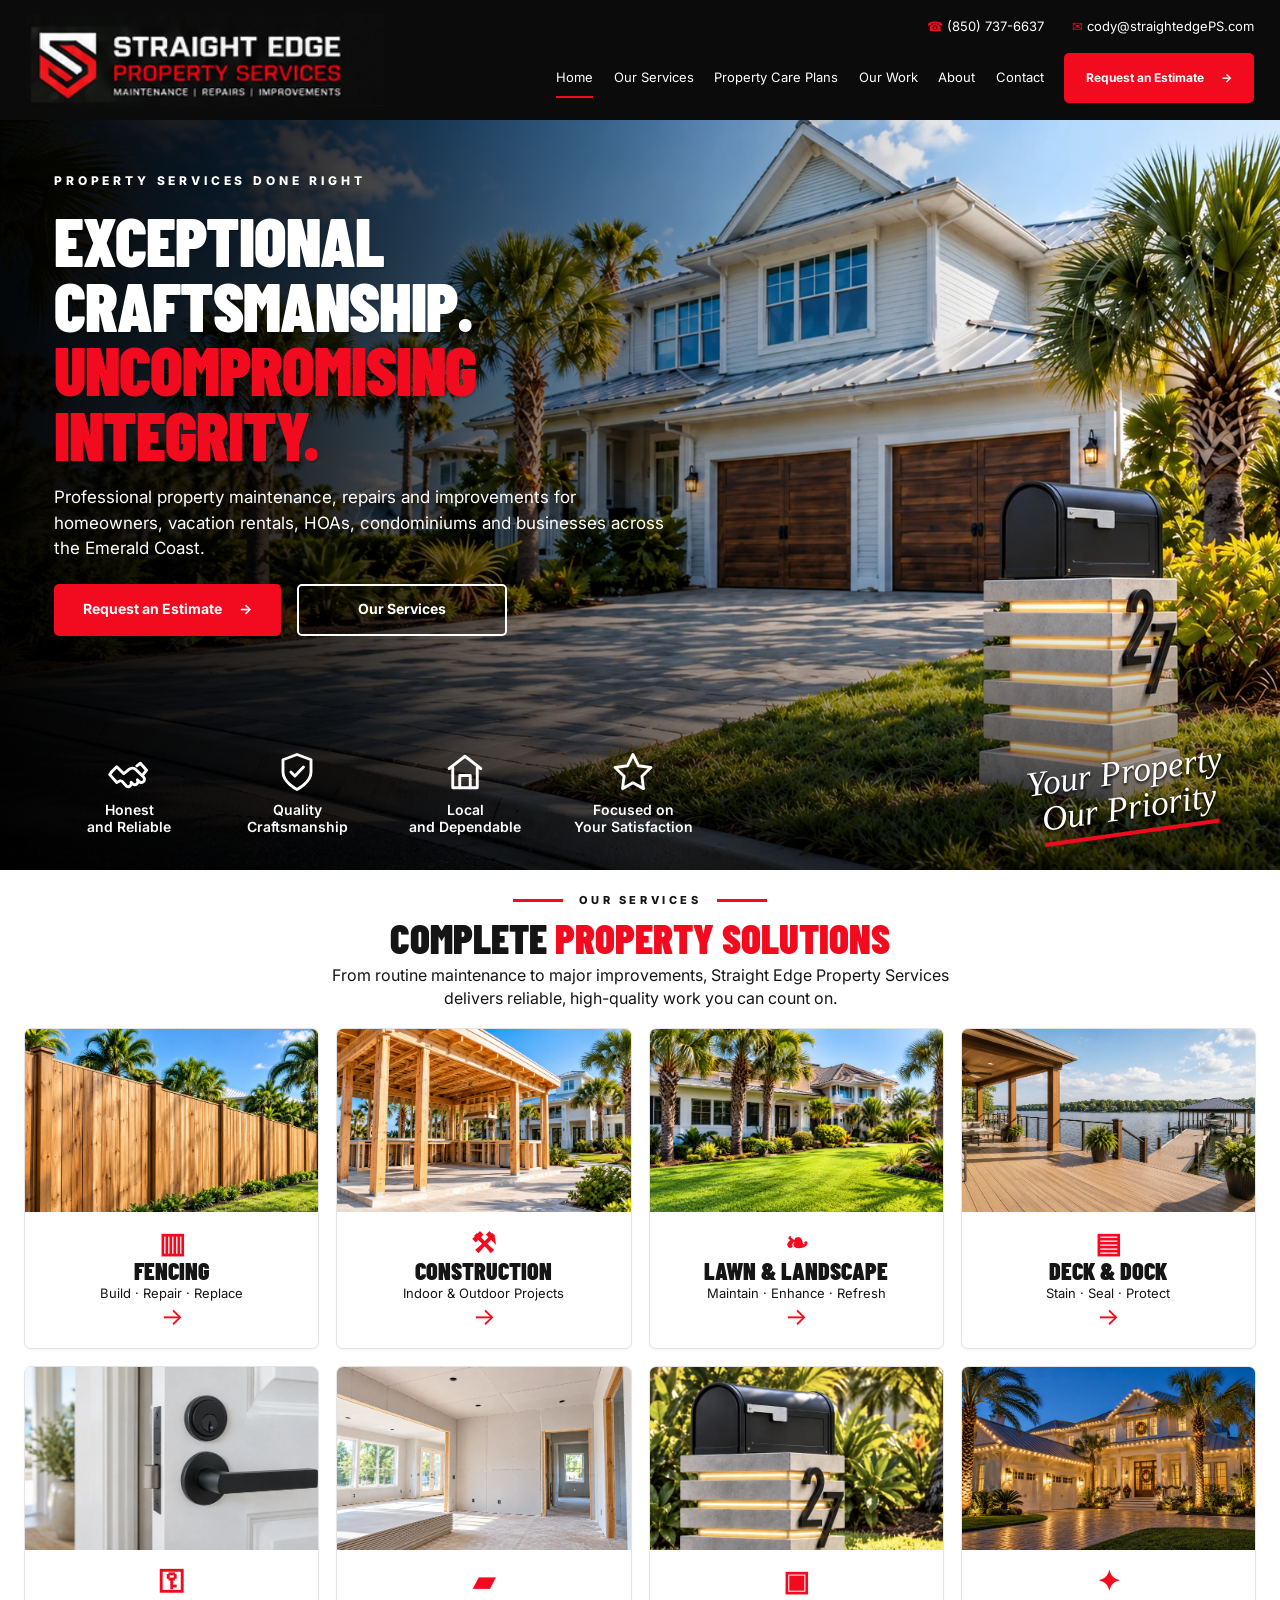
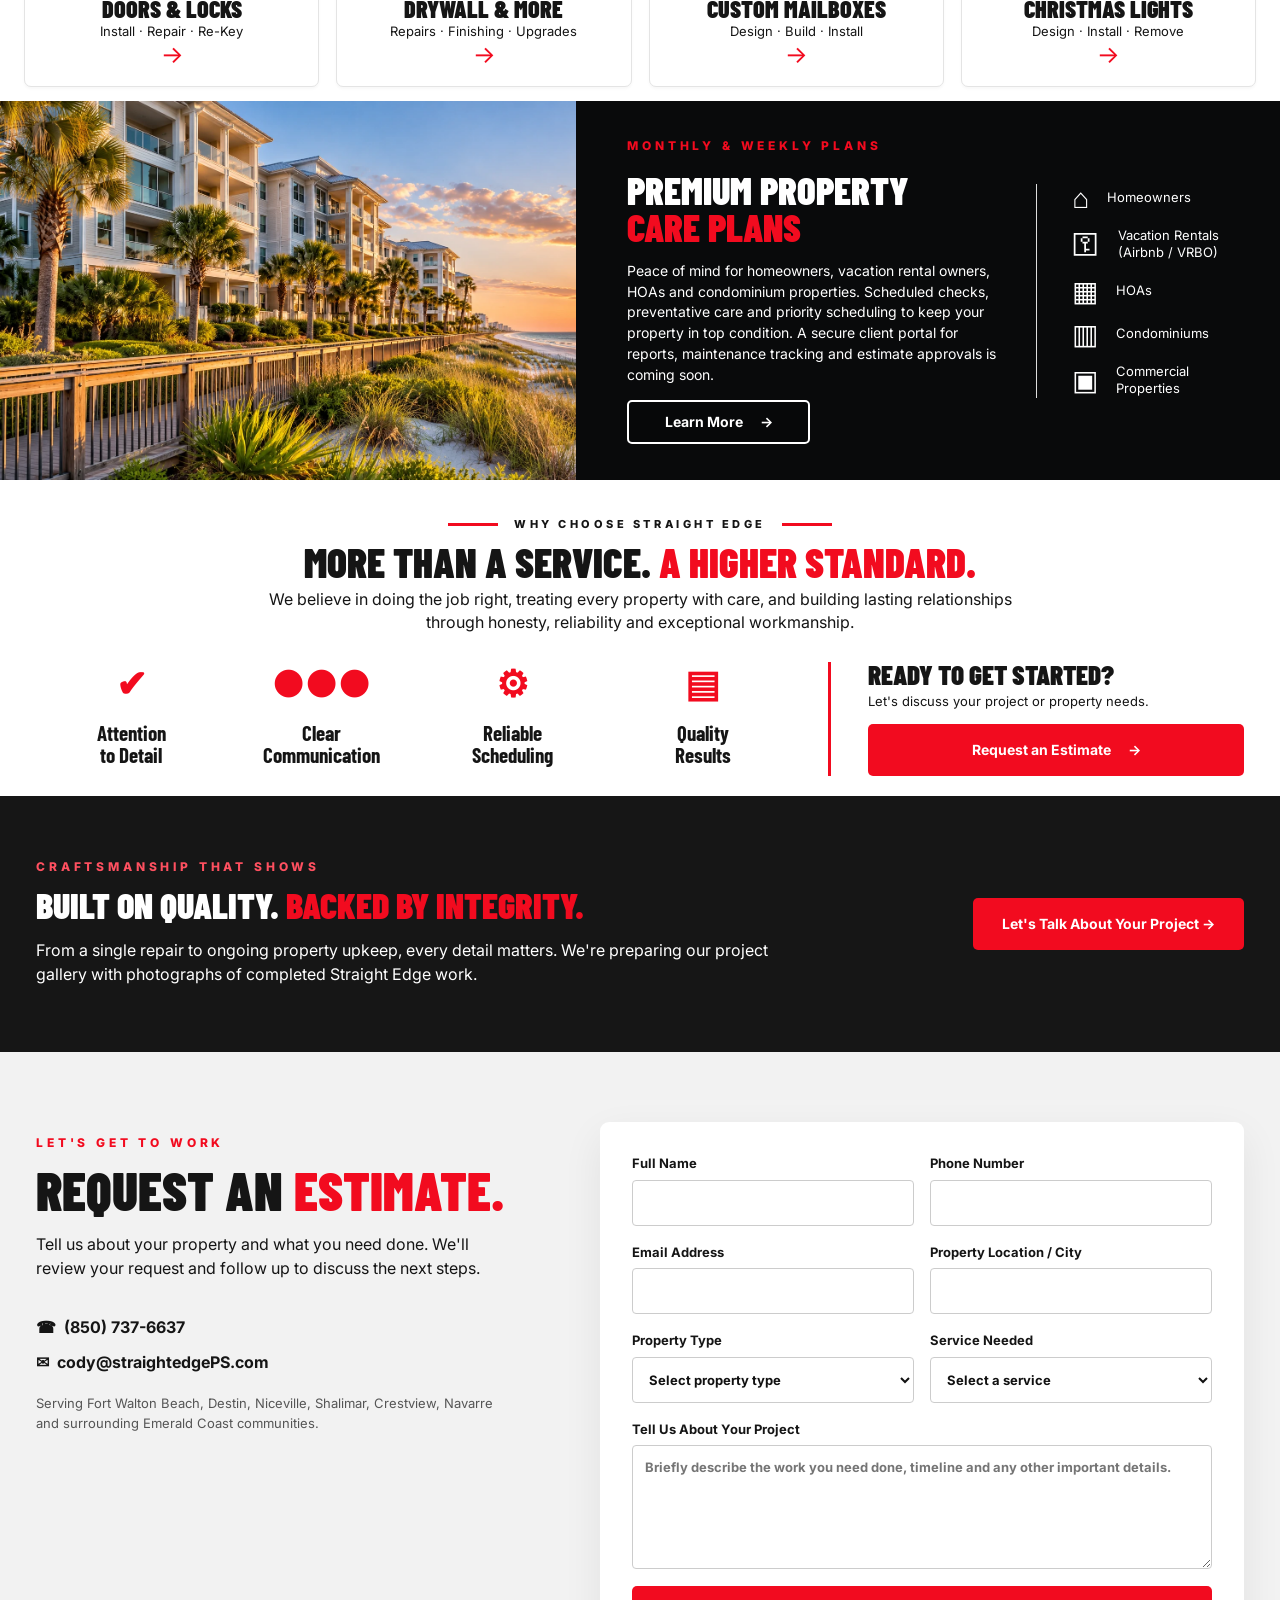
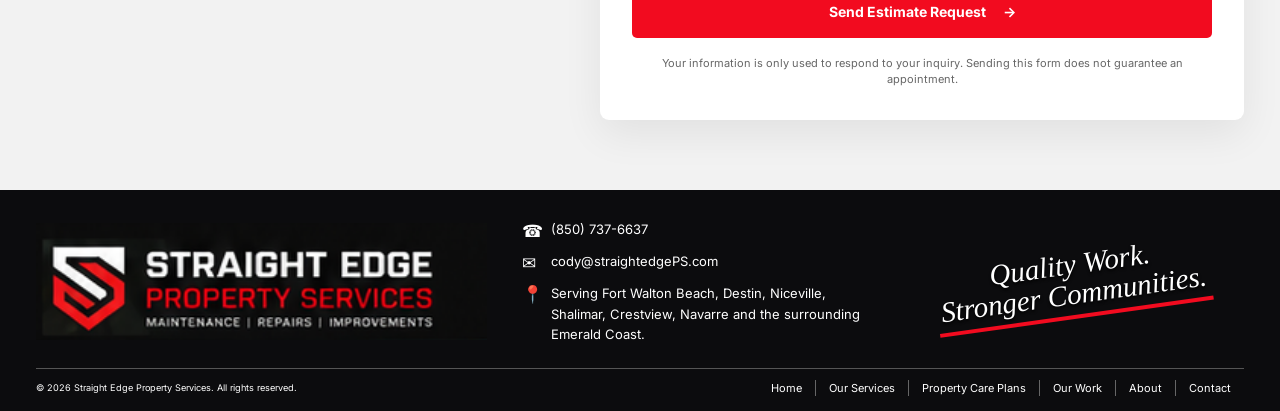
==== commit 8869a6ad: "Polish mobile footer and homepage hero icon rendering" ====
--- a/index.html
+++ b/index.html
@@ -1,6 +1,6 @@
 <!doctype html><html lang="en"><head><meta charset="utf-8"><meta name="viewport" content="width=device-width, initial-scale=1"><meta name="theme-color" content="#0b0b0c"><meta name="description" content="Straight Edge Property Services delivers exceptional craftsmanship, repairs, fencing, landscaping and premium property care across the Emerald Coast. Request an estimate today."><title>Straight Edge Property Services | Emerald Coast</title><link rel="icon" href="/assets/favicon.png"><link rel="preconnect" href="https://fonts.googleapis.com"><link rel="preconnect" href="https://fonts.gstatic.com" crossorigin><link href="https://fonts.googleapis.com/css2?family=Barlow+Condensed:wght@600;700;800;900&family=Inter:wght@400;500;600;700;800&display=swap" rel="stylesheet"><link rel="stylesheet" href="/styles.css"></head>
 <body><a class="skip" href="#main">Skip to content</a><header class="site-header"><div class="header-container"><a class="logo-link" href="#home" aria-label="Straight Edge Property Services home"><img src="/assets/straightedge-logo-header.png" alt="Straight Edge Property Services. Maintenance, Repairs, Improvements" width="490" height="114"></a><div class="header-right"><div class="contact-strip"><a href="tel:+18507376637">☎ <span>(850) 737-6637</span></a><a href="mailto:cody@straightedgePS.com">✉ <span>cody@straightedgePS.com</span></a></div><nav id="nav" aria-label="Main navigation"><a href="#home" class="active">Home</a><a href="#services">Our Services</a><a href="/property-care-plans.html">Property Care Plans</a><a href="#our-work">Our Work</a><a href="#about">About</a><a href="#contact">Contact</a><a class="btn btn-red nav-cta" href="#estimate">Request an Estimate <span aria-hidden="true">→</span></a></nav></div><button class="menu-toggle" aria-controls="nav" aria-expanded="false" aria-label="Toggle navigation"><span></span><span></span><span></span></button></div></header>
-<main id="main"><section class="hero" id="home" aria-labelledby="hero-title"><div class="hero-shade"></div><div class="hero-content container"><div class="hero-copy"><p class="eyebrow">PROPERTY SERVICES DONE RIGHT</p><h1 id="hero-title">EXCEPTIONAL<br>CRAFTSMANSHIP.<br><span>UNCOMPROMISING<br>INTEGRITY.</span></h1><p class="hero-lead">Professional property maintenance, repairs and improvements for homeowners, vacation rentals, HOAs, condominiums and businesses across the Emerald Coast.</p><div class="actions"><a class="btn btn-red" href="#estimate">Request an Estimate <span aria-hidden="true">→</span></a><a class="btn btn-outline" href="#services">Our Services</a></div></div><div class="hero-bottom"><div class="values"><div><span class="value-symbol">♧</span><b>Honest<br>and Reliable</b></div><div><span class="value-symbol">⬡</span><b>Quality<br>Craftsmanship</b></div><div><span class="value-symbol">⌂</span><b>Local<br>and Dependable</b></div><div><span class="value-symbol">☆</span><b>Focused on<br>Your Satisfaction</b></div></div><div class="hero-script">Your Property<br><span>Our Priority</span></div></div></div></section>
+<main id="main"><section class="hero" id="home" aria-labelledby="hero-title"><div class="hero-shade"></div><div class="hero-content container"><div class="hero-copy"><p class="eyebrow">PROPERTY SERVICES DONE RIGHT</p><h1 id="hero-title">EXCEPTIONAL<br>CRAFTSMANSHIP.<br><span>UNCOMPROMISING<br>INTEGRITY.</span></h1><p class="hero-lead">Professional property maintenance, repairs and improvements for homeowners, vacation rentals, HOAs, condominiums and businesses across the Emerald Coast.</p><div class="actions"><a class="btn btn-red" href="#estimate">Request an Estimate <span aria-hidden="true">→</span></a><a class="btn btn-outline" href="#services">Our Services</a></div></div><div class="hero-bottom"><div class="values"><div><svg class="value-symbol" viewBox="0 0 24 24" fill="none" stroke="currentColor" stroke-width="1.65" stroke-linecap="round" stroke-linejoin="round" aria-hidden="true"><path d="M2 12l3-3 4 4 3-2.5a3 3 0 0 1 4 .2l4.3 4.2a1.8 1.8 0 0 1-2.5 2.6l-1-1a1.8 1.8 0 0 1-2.6 2.4l-1-1a1.8 1.8 0 0 1-2.6 2.2L8 17.3"/><path d="M16.5 8.5l2-1.5L22 11l-2 2.5M2 12l-1 1.5L5 18l2-1"/></svg><b>Honest<br>and Reliable</b></div><div><svg class="value-symbol" viewBox="0 0 24 24" fill="none" stroke="currentColor" stroke-width="1.65" stroke-linecap="round" stroke-linejoin="round" aria-hidden="true"><path d="M12 22s8-4 8-10V5l-8-3-8 3v7c0 6 8 10 8 10Z"/><path d="m8.5 12 2.3 2.3 4.9-5.1"/></svg><b>Quality<br>Craftsmanship</b></div><div><svg class="value-symbol" viewBox="0 0 24 24" fill="none" stroke="currentColor" stroke-width="1.65" stroke-linecap="round" stroke-linejoin="round" aria-hidden="true"><path d="m3 10 9-7 9 7"/><path d="M5 9.5V21h14V9.5"/><path d="M9 21v-7h6v7"/></svg><b>Local<br>and Dependable</b></div><div><svg class="value-symbol" viewBox="0 0 24 24" fill="none" stroke="currentColor" stroke-width="1.65" stroke-linecap="round" stroke-linejoin="round" aria-hidden="true"><path d="m12 2 3.1 6.4 7.1 1-5.1 5 .9 7.1-6-3.3-6 3.3.9-7.1-5.1-5 7.1-1z"/></svg><b>Focused on<br>Your Satisfaction</b></div></div><div class="hero-script">Your Property<br><span>Our Priority</span></div></div></div></section>
 <section class="services section" id="services"><div class="container"><div class="section-heading"><p class="kicker">OUR SERVICES</p><h2>COMPLETE <span>PROPERTY SOLUTIONS</span></h2><p>From routine maintenance to major improvements, Straight Edge Property Services<br class="desktop-only"> delivers reliable, high-quality work you can count on.</p></div><div class="service-grid">
 <a class="service-card" href="#estimate" data-service="Fencing"><img src="/assets/fencing.webp" alt="Finished cedar privacy fence in a tropical coastal yard" loading="lazy"><div class="service-body"><span class="service-icon">▥</span><h3>FENCING</h3><p>Build · Repair · Replace</p><span class="service-arrow">→</span></div></a>
 <a class="service-card" href="#estimate" data-service="Construction"><img src="/assets/construction.webp" alt="Wood framing for a new covered outdoor construction project" loading="lazy"><div class="service-body"><span class="service-icon">⚒</span><h3>CONSTRUCTION</h3><p>Indoor & Outdoor Projects</p><span class="service-arrow">→</span></div></a>
@@ -15,4 +15,4 @@
 <section class="why section" id="about"><div class="container"><div class="section-heading"><p class="kicker">WHY CHOOSE STRAIGHT EDGE</p><h2>MORE THAN A SERVICE. <span>A HIGHER STANDARD.</span></h2><p>We believe in doing the job right, treating every property with care, and building lasting relationships<br class="desktop-only"> through honesty, reliability and exceptional workmanship.</p></div><div class="why-row"><div class="why-values"><div><span>✔</span><b>Attention<br>to Detail</b></div><div><span>●●●</span><b>Clear<br>Communication</b></div><div><span>⚙</span><b>Reliable<br>Scheduling</b></div><div><span>▤</span><b>Quality<br>Results</b></div></div><div class="why-cta"><h3>READY TO GET STARTED?</h3><p>Let's discuss your project or property needs.</p><a class="btn btn-red" href="#estimate">Request an Estimate <span aria-hidden="true">→</span></a></div></div></div></section>
 <section class="work-teaser" id="our-work"><div class="container"><div><p class="kicker">CRAFTSMANSHIP THAT SHOWS</p><h2>BUILT ON QUALITY. <span>BACKED BY INTEGRITY.</span></h2><p>From a single repair to ongoing property upkeep, every detail matters. We're preparing our project gallery with photographs of completed Straight Edge work.</p></div><a href="#estimate" class="btn btn-red">Let's Talk About Your Project →</a></div></section>
 <section class="estimate-section section" id="estimate"><div class="container form-layout"><div class="form-intro"><p class="kicker">LET'S GET TO WORK</p><h2>REQUEST AN <span>ESTIMATE.</span></h2><p>Tell us about your property and what you need done. We'll review your request and follow up to discuss the next steps.</p><div class="contact-methods"><a href="tel:+18507376637">☎ &nbsp;(850) 737-6637</a><a href="mailto:cody@straightedgePS.com">✉ &nbsp;cody@straightedgePS.com</a></div><p class="form-note">Serving Fort Walton Beach, Destin, Niceville, Shalimar, Crestview, Navarre and surrounding Emerald Coast communities.</p></div><form name="estimate-request" method="POST" data-netlify="true" netlify-honeypot="bot-field" action="/thank-you" class="estimate-form"><input type="hidden" name="form-name" value="estimate-request"><p class="hidden"><label>Do not fill this out <input name="bot-field"></label></p><div class="fields-two"><label>Full Name <input type="text" name="name" autocomplete="name" required></label><label>Phone Number <input type="tel" name="phone" autocomplete="tel" required></label></div><div class="fields-two"><label>Email Address <input type="email" name="email" autocomplete="email" required></label><label>Property Location / City <input type="text" name="location" required></label></div><div class="fields-two"><label>Property Type <select name="property-type" required><option value="">Select property type</option><option>Residential Home</option><option>Vacation Rental / Airbnb / VRBO</option><option>HOA / Condominium</option><option>Commercial Property</option><option>Other</option></select></label><label>Service Needed <select id="service-selection" name="service" required><option value="">Select a service</option><option>Fencing</option><option>Construction</option><option>Lawn & Landscape</option><option>Deck & Dock</option><option>Doors & Locks</option><option>Drywall & More</option><option>Custom Mailboxes</option><option>Christmas Lights</option><option>General Property Maintenance</option><option>Essential Care</option><option>Priority Care</option><option>Premier Property Care</option><option>Other / Multiple Services</option></select></label></div><label>Tell Us About Your Project <textarea name="project-details" rows="5" placeholder="Briefly describe the work you need done, timeline and any other important details." required></textarea></label><button type="submit" class="btn btn-red submit">Send Estimate Request <span aria-hidden="true">→</span></button><p class="privacy-note">Your information is only used to respond to your inquiry. Sending this form does not guarantee an appointment.</p></form></div></section></main>
-<footer id="contact" class="footer"><div class="container footer-main"><a href="#home" class="footer-brand"><img src="/assets/straightedge-logo-header.png" width="420" height="98" alt="Straight Edge Property Services"></a><div class="footer-contact"><a href="tel:+18507376637">☎ &nbsp;(850) 737-6637</a><a href="mailto:cody@straightedgePS.com">✉ &nbsp;cody@straightedgePS.com</a><p>📍 &nbsp;Serving Fort Walton Beach, Destin,<br> &nbsp;&nbsp;&nbsp;&nbsp;&nbsp;Niceville, Shalimar, Crestview, Navarre<br> &nbsp;&nbsp;&nbsp;&nbsp;&nbsp;and the surrounding Emerald Coast.</p></div><div class="footer-signoff">Quality Work.<br>Stronger Communities.</div></div><div class="container footer-bottom"><small>© <span id="year">2026</span> Straight Edge Property Services. All rights reserved.</small><div><a href="#home">Home</a><a href="#services">Our Services</a><a href="#care-plans">Property Care Plans</a><a href="#our-work">Our Work</a><a href="#about">About</a><a href="#contact">Contact</a></div></div></footer><script src="/script.js" defer></script></body></html>
+<footer id="contact" class="footer"><div class="container footer-main"><a href="#home" class="footer-brand"><img src="/assets/straightedge-logo-header.png" width="420" height="98" alt="Straight Edge Property Services"></a><div class="footer-contact"><a class="contact-line" href="tel:+18507376637"><span class="contact-icon" aria-hidden="true">☎</span><span>(850) 737-6637</span></a><a class="contact-line" href="mailto:cody@straightedgePS.com"><span class="contact-icon" aria-hidden="true">✉</span><span>cody@straightedgePS.com</span></a><p class="contact-line service-area"><span class="contact-icon" aria-hidden="true">📍</span><span>Serving Fort Walton Beach, Destin, Niceville, Shalimar, Crestview, Navarre and the surrounding Emerald Coast.</span></p></div><div class="footer-signoff">Quality Work.<br>Stronger Communities.</div></div><div class="container footer-bottom"><small>© <span id="year">2026</span> Straight Edge Property Services. All rights reserved.</small><div><a href="#home">Home</a><a href="#services">Our Services</a><a href="#care-plans">Property Care Plans</a><a href="#our-work">Our Work</a><a href="#about">About</a><a href="#contact">Contact</a></div></div></footer><script src="/script.js" defer></script></body></html>
--- a/styles.css
+++ b/styles.css
@@ -10,3 +10,43 @@
 .fields-two>label,.estimate-form,.form-intro{min-width:0}
 /* Match the approved desktop mockup's hero height and service-card gutters. */
 @media(min-width:1201px){.hero,.hero-content{min-height:750px}.hero-content{width:min(1440px,calc(100% - 108px))}.services{padding:22px 0 14px}.services .container{width:min(1440px,calc(100% - 48px))}.services .section-heading{margin-bottom:18px}.care,.care-photo{min-height:340px}}
+
+/* Mobile refinement: preserve the approved desktop design, resolve cramped hero CTAs and shared footer. */
+.footer-contact .contact-line{display:grid;grid-template-columns:20px minmax(0,1fr);gap:9px;align-items:start}
+.footer-contact .contact-icon{font-size:17px;line-height:1.4}
+.footer-contact .service-area{line-height:1.55}
+.footer-contact .contact-line>span:last-child{overflow-wrap:anywhere}
+.hero .value-symbol{height:42px;width:42px;margin:0 auto 8px;display:block;color:#fff}
+@media(max-width:720px){
+  .hero,.hero-content{min-height:0}
+  .hero-content{justify-content:flex-start;padding-top:52px;padding-bottom:32px}
+  .hero-copy{width:100%;min-width:0}
+  .hero .actions{display:grid;grid-template-columns:minmax(0,1fr);gap:12px;width:100%;max-width:390px}
+  .hero .actions .btn{width:100%;min-width:0;min-height:52px;padding:13px 18px}
+  .hero-bottom{width:100%;margin-top:64px}
+  .hero .value-symbol{width:34px;height:34px;margin-bottom:10px}
+  .values{grid-template-columns:repeat(4,minmax(0,1fr));gap:7px}
+  .values>div{min-width:0}
+  .values b{font-size:clamp(10px,2.8vw,12px);line-height:1.3}
+  .why-row{grid-template-columns:minmax(0,1fr)}
+  .why-values{grid-template-columns:repeat(4,minmax(0,1fr))}
+  .why-values>div{min-width:0}
+  .why-values b{overflow-wrap:anywhere}
+  .footer{padding:36px 0 24px}
+  .footer-main{display:flex;flex-direction:column;align-items:stretch;gap:26px}
+  .footer-brand{display:block;width:min(100%,380px);margin:0 auto}
+  .footer-contact{width:100%;max-width:400px;margin:0 auto;gap:13px;font-size:14px}
+  .footer-contact .contact-line{grid-template-columns:24px minmax(0,1fr);gap:10px}
+  .footer-contact .service-area{margin:0;max-width:none;line-height:1.6}
+  .footer-bottom{display:flex;flex-direction:column-reverse;align-items:center;gap:20px;margin-top:30px;padding-top:18px;text-align:center}
+  .footer-bottom div{width:100%;max-width:440px;display:grid;grid-template-columns:repeat(2,minmax(0,1fr));gap:0 12px;margin:0}
+  .footer-bottom a{border:0;border-bottom:1px solid #343434;padding:12px 4px;font-size:13px;min-height:44px}
+  .footer-bottom small{color:#d0d0d0;line-height:1.6}
+}
+@media(max-width:420px){.hero h1{font-size:clamp(31px,9.7vw,40px)}}
+@media(max-width:360px){
+  .hero .value-symbol{width:29px;height:29px}
+  .footer-brand{width:min(100%,310px)}
+  .why-values{grid-template-columns:repeat(2,minmax(0,1fr));row-gap:22px}
+  .why-values b{font-size:17px}
+}
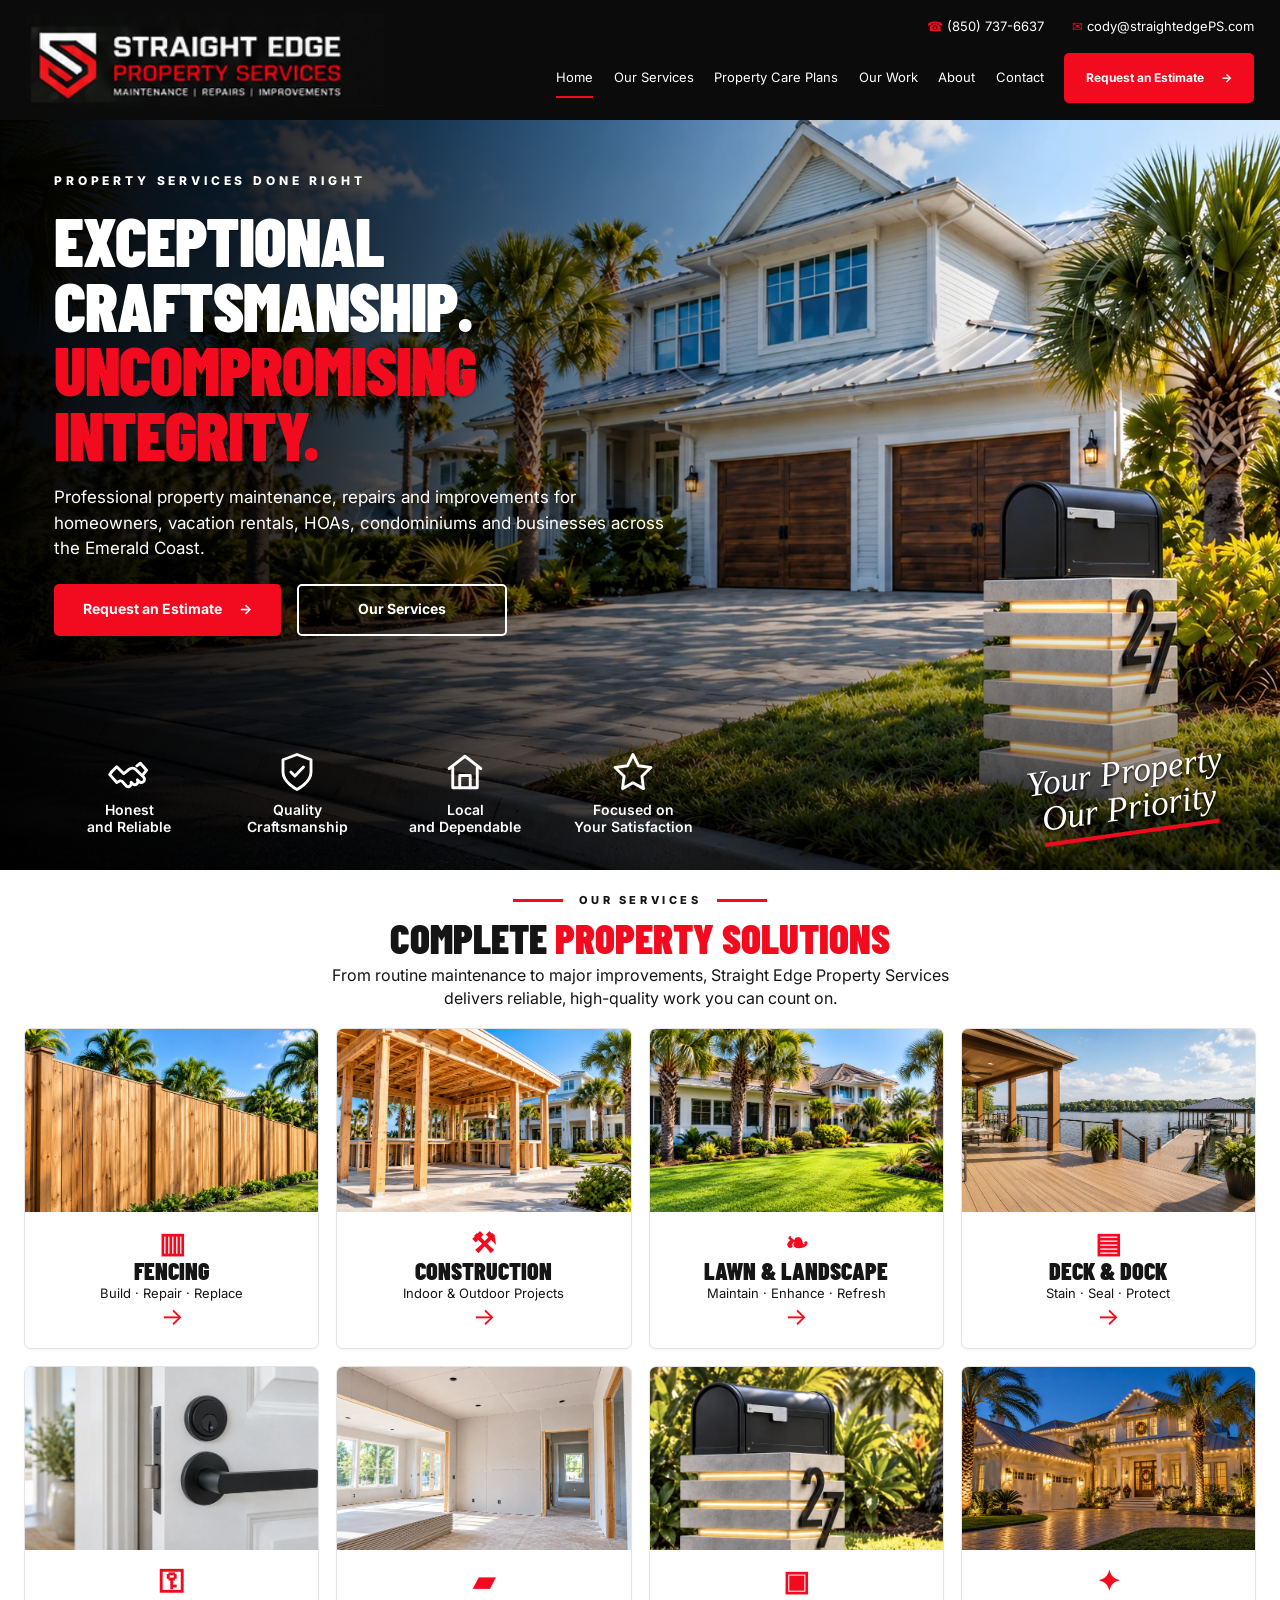
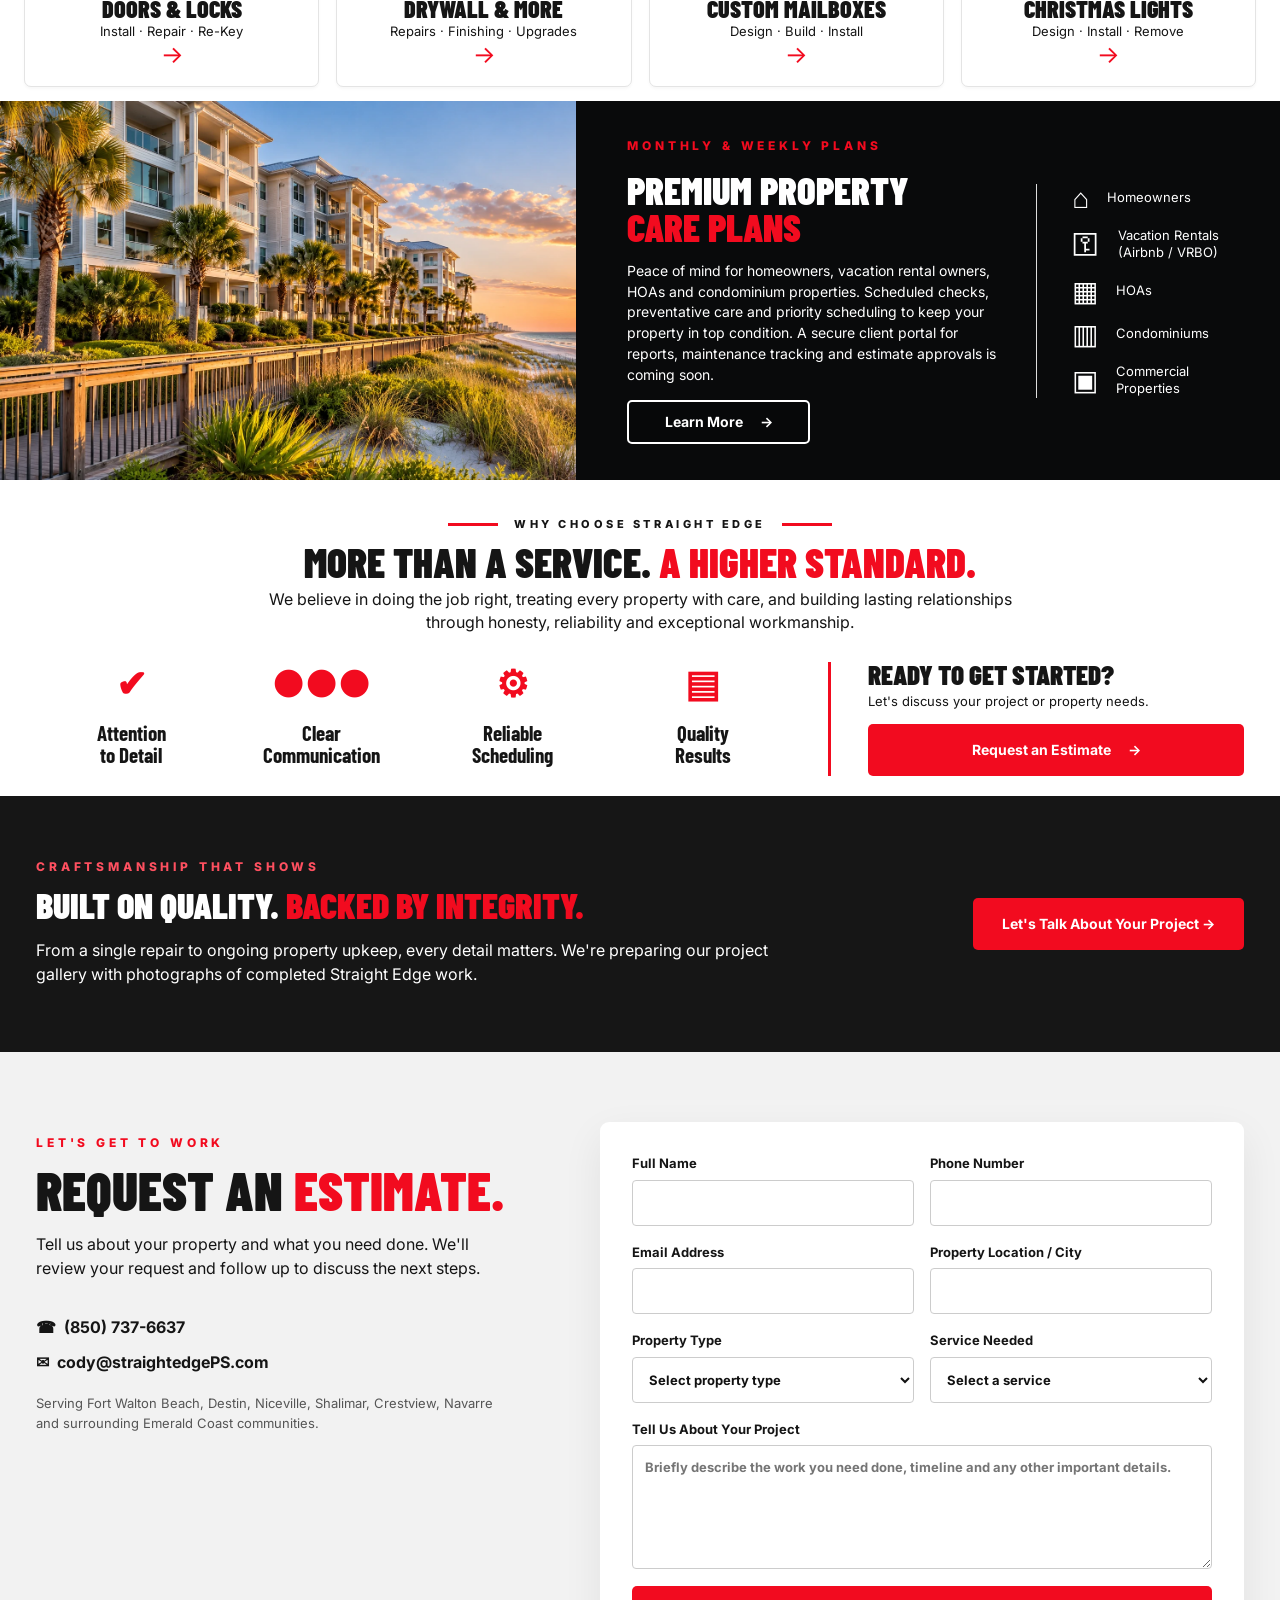
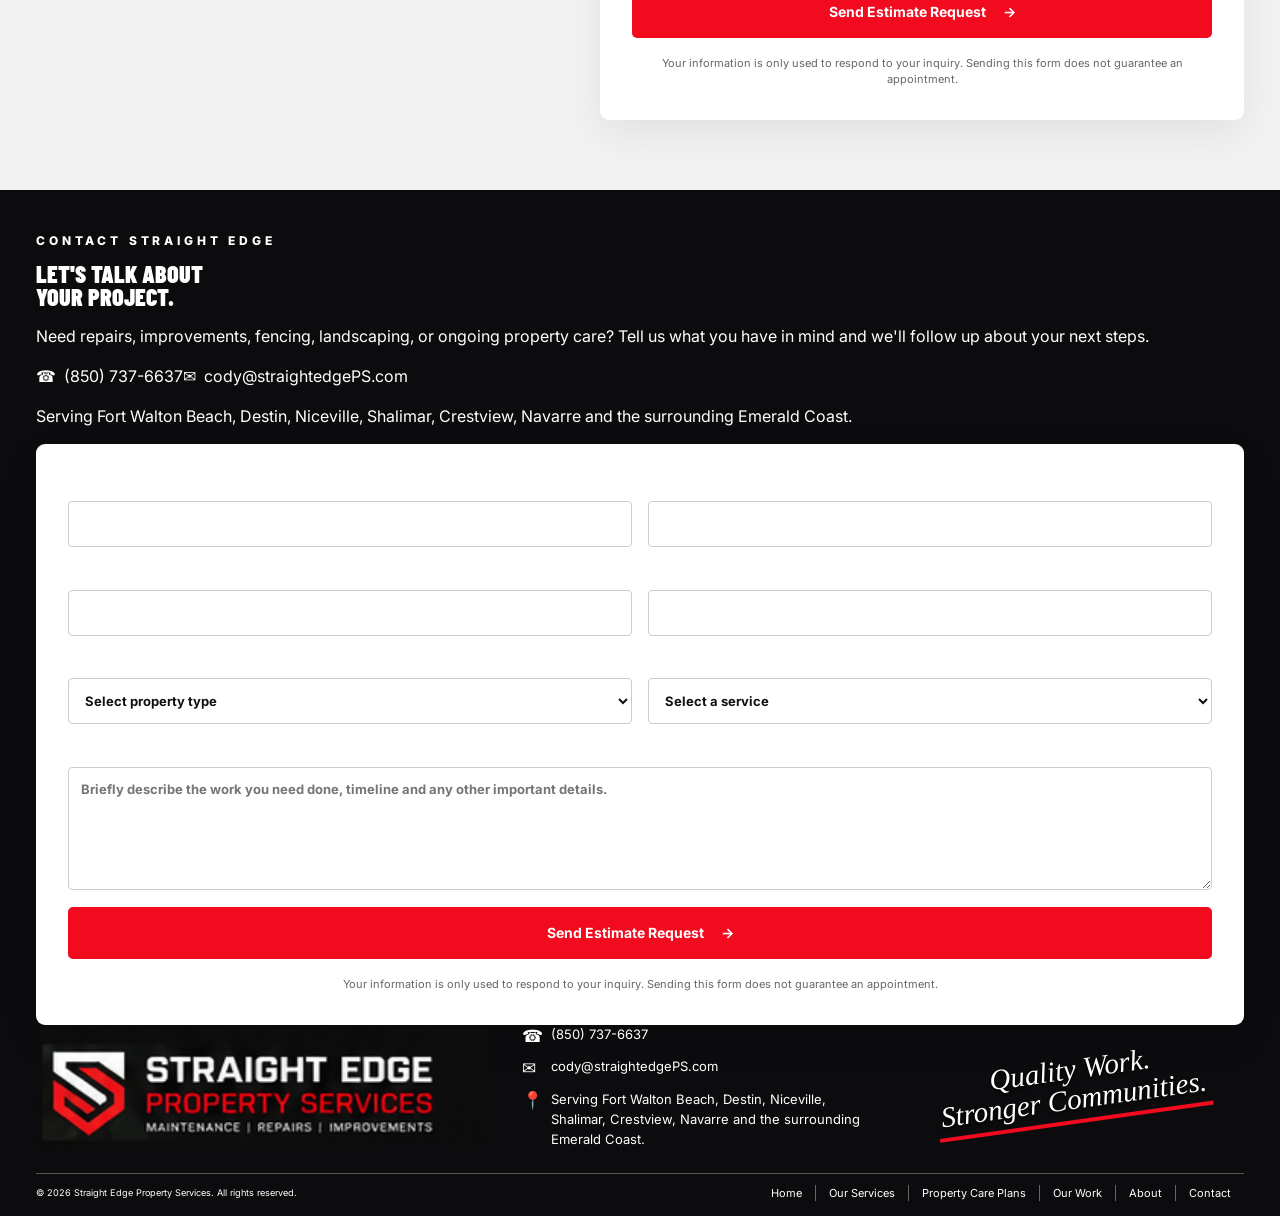
==== commit c9e2757b: "Add Contact Us estimate form in shared footer on index.html" ====
--- a/index.html
+++ b/index.html
@@ -15,4 +15,32 @@
 <section class="why section" id="about"><div class="container"><div class="section-heading"><p class="kicker">WHY CHOOSE STRAIGHT EDGE</p><h2>MORE THAN A SERVICE. <span>A HIGHER STANDARD.</span></h2><p>We believe in doing the job right, treating every property with care, and building lasting relationships<br class="desktop-only"> through honesty, reliability and exceptional workmanship.</p></div><div class="why-row"><div class="why-values"><div><span>✔</span><b>Attention<br>to Detail</b></div><div><span>●●●</span><b>Clear<br>Communication</b></div><div><span>⚙</span><b>Reliable<br>Scheduling</b></div><div><span>▤</span><b>Quality<br>Results</b></div></div><div class="why-cta"><h3>READY TO GET STARTED?</h3><p>Let's discuss your project or property needs.</p><a class="btn btn-red" href="#estimate">Request an Estimate <span aria-hidden="true">→</span></a></div></div></div></section>
 <section class="work-teaser" id="our-work"><div class="container"><div><p class="kicker">CRAFTSMANSHIP THAT SHOWS</p><h2>BUILT ON QUALITY. <span>BACKED BY INTEGRITY.</span></h2><p>From a single repair to ongoing property upkeep, every detail matters. We're preparing our project gallery with photographs of completed Straight Edge work.</p></div><a href="#estimate" class="btn btn-red">Let's Talk About Your Project →</a></div></section>
 <section class="estimate-section section" id="estimate"><div class="container form-layout"><div class="form-intro"><p class="kicker">LET'S GET TO WORK</p><h2>REQUEST AN <span>ESTIMATE.</span></h2><p>Tell us about your property and what you need done. We'll review your request and follow up to discuss the next steps.</p><div class="contact-methods"><a href="tel:+18507376637">☎ &nbsp;(850) 737-6637</a><a href="mailto:cody@straightedgePS.com">✉ &nbsp;cody@straightedgePS.com</a></div><p class="form-note">Serving Fort Walton Beach, Destin, Niceville, Shalimar, Crestview, Navarre and surrounding Emerald Coast communities.</p></div><form name="estimate-request" method="POST" data-netlify="true" netlify-honeypot="bot-field" action="/thank-you" class="estimate-form"><input type="hidden" name="form-name" value="estimate-request"><p class="hidden"><label>Do not fill this out <input name="bot-field"></label></p><div class="fields-two"><label>Full Name <input type="text" name="name" autocomplete="name" required></label><label>Phone Number <input type="tel" name="phone" autocomplete="tel" required></label></div><div class="fields-two"><label>Email Address <input type="email" name="email" autocomplete="email" required></label><label>Property Location / City <input type="text" name="location" required></label></div><div class="fields-two"><label>Property Type <select name="property-type" required><option value="">Select property type</option><option>Residential Home</option><option>Vacation Rental / Airbnb / VRBO</option><option>HOA / Condominium</option><option>Commercial Property</option><option>Other</option></select></label><label>Service Needed <select id="service-selection" name="service" required><option value="">Select a service</option><option>Fencing</option><option>Construction</option><option>Lawn & Landscape</option><option>Deck & Dock</option><option>Doors & Locks</option><option>Drywall & More</option><option>Custom Mailboxes</option><option>Christmas Lights</option><option>General Property Maintenance</option><option>Essential Care</option><option>Priority Care</option><option>Premier Property Care</option><option>Other / Multiple Services</option></select></label></div><label>Tell Us About Your Project <textarea name="project-details" rows="5" placeholder="Briefly describe the work you need done, timeline and any other important details." required></textarea></label><button type="submit" class="btn btn-red submit">Send Estimate Request <span aria-hidden="true">→</span></button><p class="privacy-note">Your information is only used to respond to your inquiry. Sending this form does not guarantee an appointment.</p></form></div></section></main>
-<footer id="contact" class="footer"><div class="container footer-main"><a href="#home" class="footer-brand"><img src="/assets/straightedge-logo-header.png" width="420" height="98" alt="Straight Edge Property Services"></a><div class="footer-contact"><a class="contact-line" href="tel:+18507376637"><span class="contact-icon" aria-hidden="true">☎</span><span>(850) 737-6637</span></a><a class="contact-line" href="mailto:cody@straightedgePS.com"><span class="contact-icon" aria-hidden="true">✉</span><span>cody@straightedgePS.com</span></a><p class="contact-line service-area"><span class="contact-icon" aria-hidden="true">📍</span><span>Serving Fort Walton Beach, Destin, Niceville, Shalimar, Crestview, Navarre and the surrounding Emerald Coast.</span></p></div><div class="footer-signoff">Quality Work.<br>Stronger Communities.</div></div><div class="container footer-bottom"><small>© <span id="year">2026</span> Straight Edge Property Services. All rights reserved.</small><div><a href="#home">Home</a><a href="#services">Our Services</a><a href="#care-plans">Property Care Plans</a><a href="#our-work">Our Work</a><a href="#about">About</a><a href="#contact">Contact</a></div></div></footer><script src="/script.js" defer></script></body></html>
+<footer id="contact" class="footer">
+<div class="container footer-inquiry" aria-labelledby="footer-contact-title">
+  <div class="footer-inquiry-copy">
+    <p class="kicker">CONTACT STRAIGHT EDGE</p>
+    <h2 id="footer-contact-title">LET'S TALK ABOUT<br><span>YOUR PROJECT.</span></h2>
+    <p>Need repairs, improvements, fencing, landscaping, or ongoing property care? Tell us what you have in mind and we'll follow up about your next steps.</p>
+    <div class="footer-direct-contact"><a href="tel:+18507376637">☎ &nbsp;(850) 737-6637</a><a href="mailto:cody@straightedgePS.com">✉ &nbsp;cody@straightedgePS.com</a></div>
+    <p class="footer-service-note">Serving Fort Walton Beach, Destin, Niceville, Shalimar, Crestview, Navarre and the surrounding Emerald Coast.</p>
+  </div>
+  <form name="footer-estimate-request" method="POST" data-netlify="true" netlify-honeypot="bot-field" action="/thank-you" class="estimate-form footer-estimate-form">
+    <input type="hidden" name="form-name" value="footer-estimate-request">
+    <p class="hidden"><label>Leave this field blank <input name="bot-field"></label></p>
+    <div class="fields-two">
+      <label>Full Name <input type="text" name="name" autocomplete="name" required></label>
+      <label>Phone Number <input type="tel" name="phone" autocomplete="tel" required></label>
+    </div>
+    <div class="fields-two">
+      <label>Email Address <input type="email" name="email" autocomplete="email" required></label>
+      <label>Property Location / City <input type="text" name="location" required></label>
+    </div>
+    <div class="fields-two">
+      <label>Property Type <select name="property-type" required><option value="">Select property type</option><option>Residential Home</option><option>Vacation Rental / Airbnb / VRBO</option><option>HOA / Condominium</option><option>Commercial Property</option><option>Other</option></select></label>
+      <label>Service Needed <select name="service" required><option value="">Select a service</option><option>Fencing</option><option>Construction</option><option>Lawn &amp; Landscape</option><option>Deck &amp; Dock</option><option>Doors &amp; Locks</option><option>Drywall &amp; More</option><option>Custom Mailboxes</option><option>Christmas Lights</option><option>General Property Maintenance</option><option>Essential Care</option><option>Priority Care</option><option>Premier Property Care</option><option>Other / Multiple Services</option></select></label>
+    </div>
+    <label>Tell Us About Your Project <textarea name="project-details" rows="5" placeholder="Briefly describe the work you need done, timeline and any other important details." required></textarea></label>
+    <button type="submit" class="btn btn-red submit">Send Estimate Request <span aria-hidden="true">→</span></button>
+    <p class="privacy-note">Your information is only used to respond to your inquiry. Sending this form does not guarantee an appointment.</p>
+  </form>
+</div><div class="container footer-main"><a href="#home" class="footer-brand"><img src="/assets/straightedge-logo-header.png" width="420" height="98" alt="Straight Edge Property Services"></a><div class="footer-contact"><a class="contact-line" href="tel:+18507376637"><span class="contact-icon" aria-hidden="true">☎</span><span>(850) 737-6637</span></a><a class="contact-line" href="mailto:cody@straightedgePS.com"><span class="contact-icon" aria-hidden="true">✉</span><span>cody@straightedgePS.com</span></a><p class="contact-line service-area"><span class="contact-icon" aria-hidden="true">📍</span><span>Serving Fort Walton Beach, Destin, Niceville, Shalimar, Crestview, Navarre and the surrounding Emerald Coast.</span></p></div><div class="footer-signoff">Quality Work.<br>Stronger Communities.</div></div><div class="container footer-bottom"><small>© <span id="year">2026</span> Straight Edge Property Services. All rights reserved.</small><div><a href="#home">Home</a><a href="#services">Our Services</a><a href="#care-plans">Property Care Plans</a><a href="#our-work">Our Work</a><a href="#about">About</a><a href="#contact">Contact</a></div></div></footer><script src="/script.js" defer></script></body></html>
